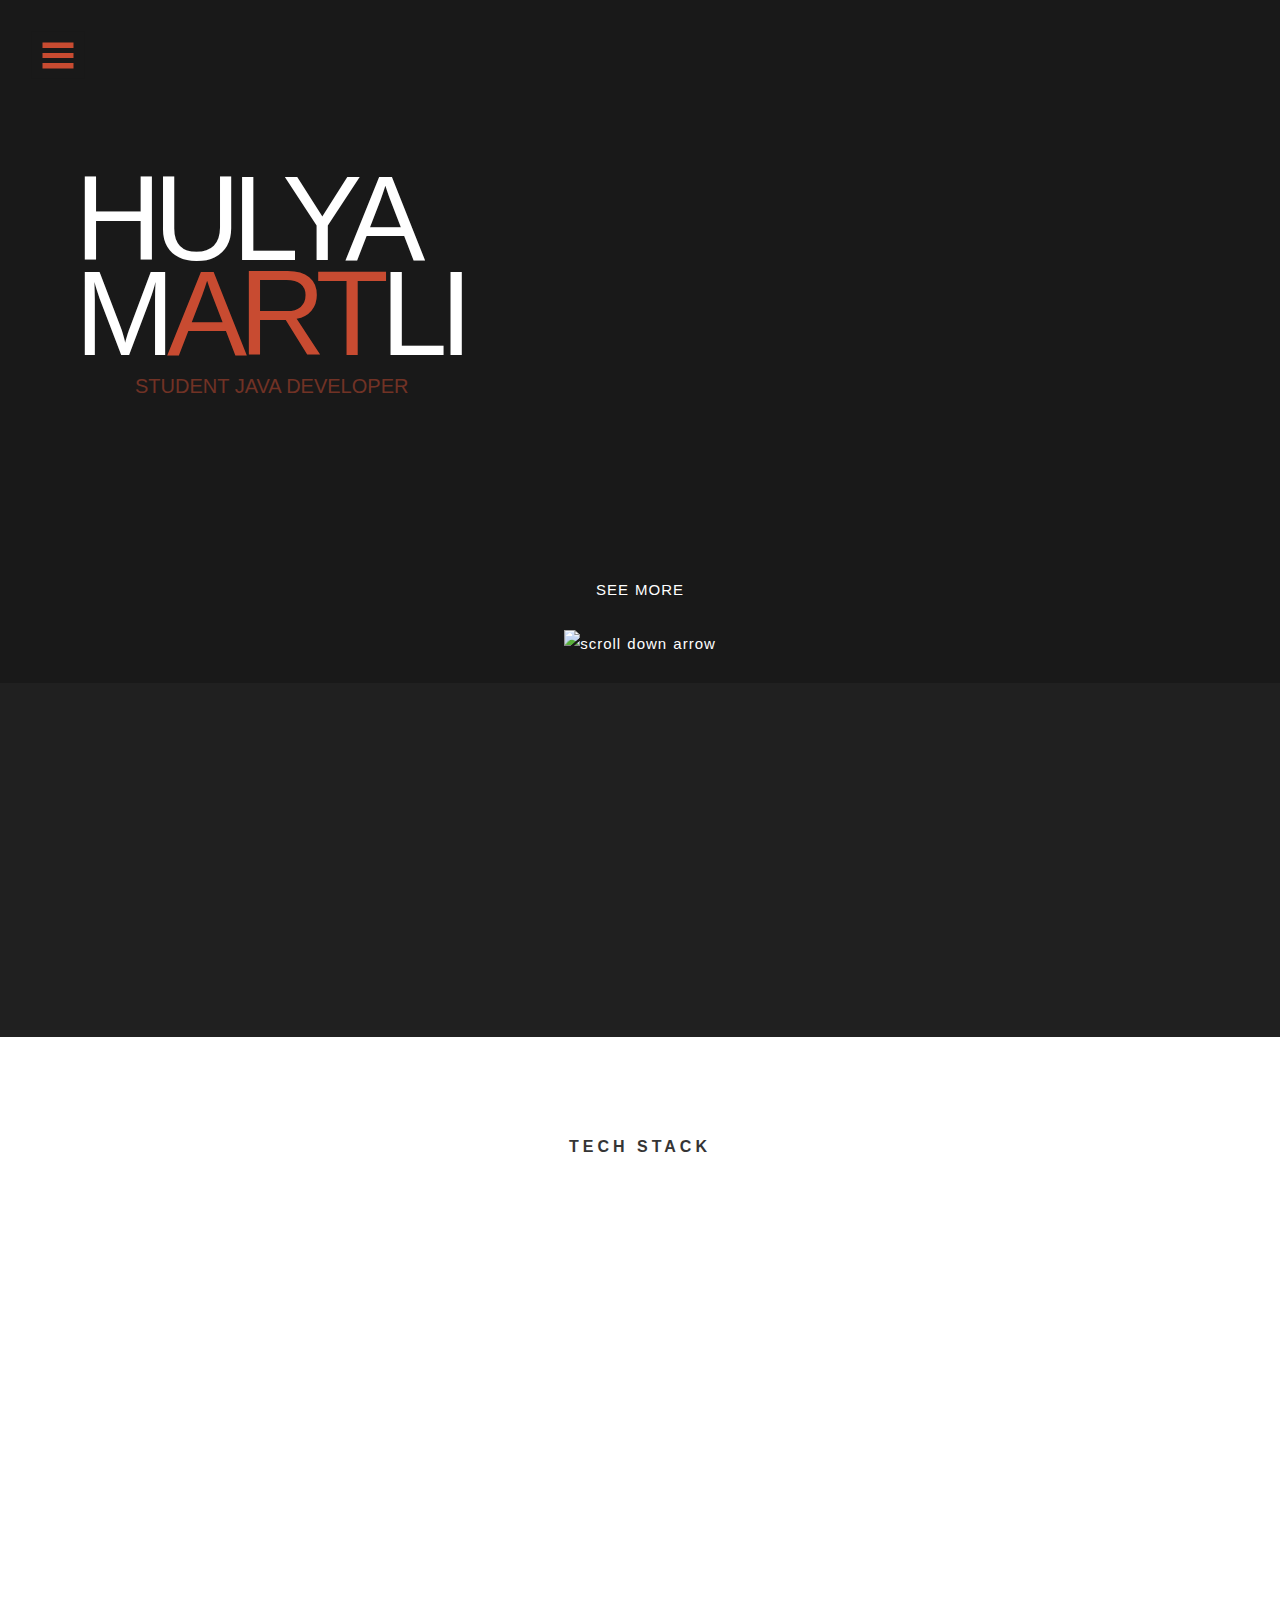
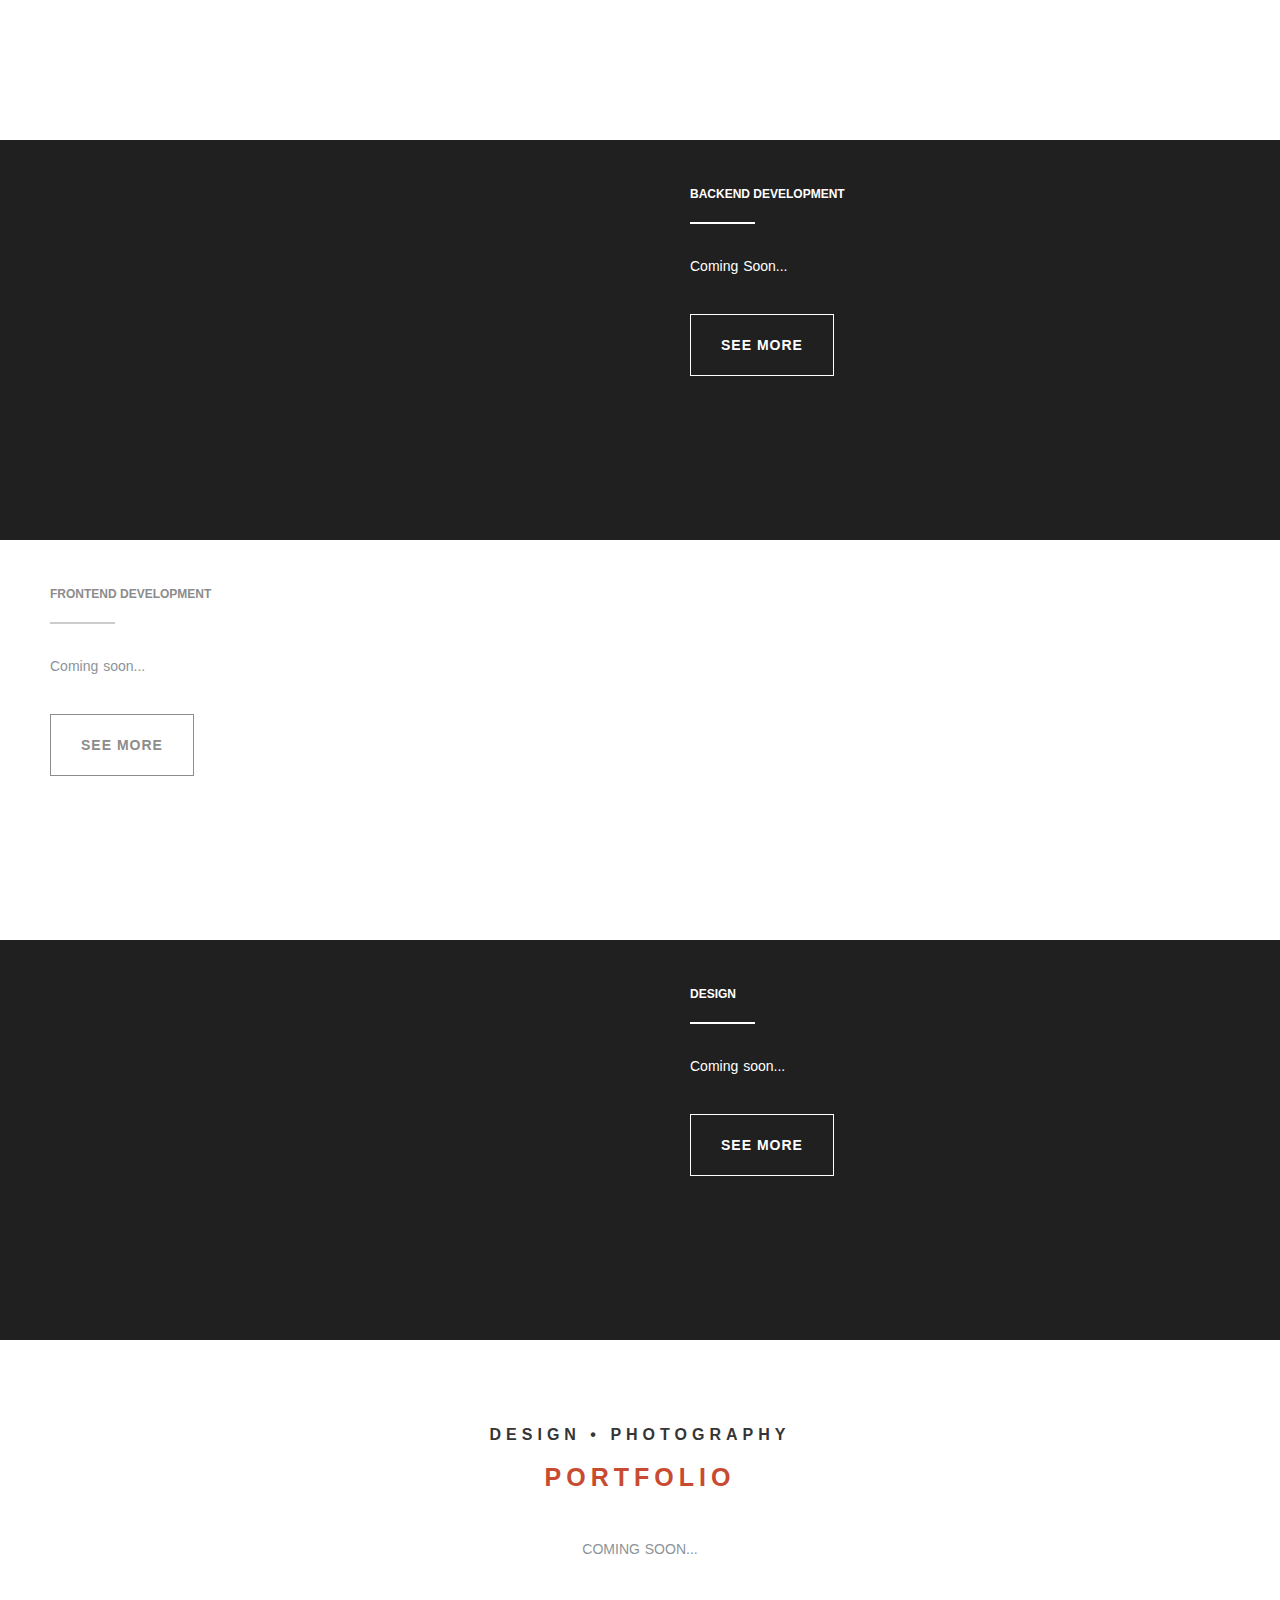
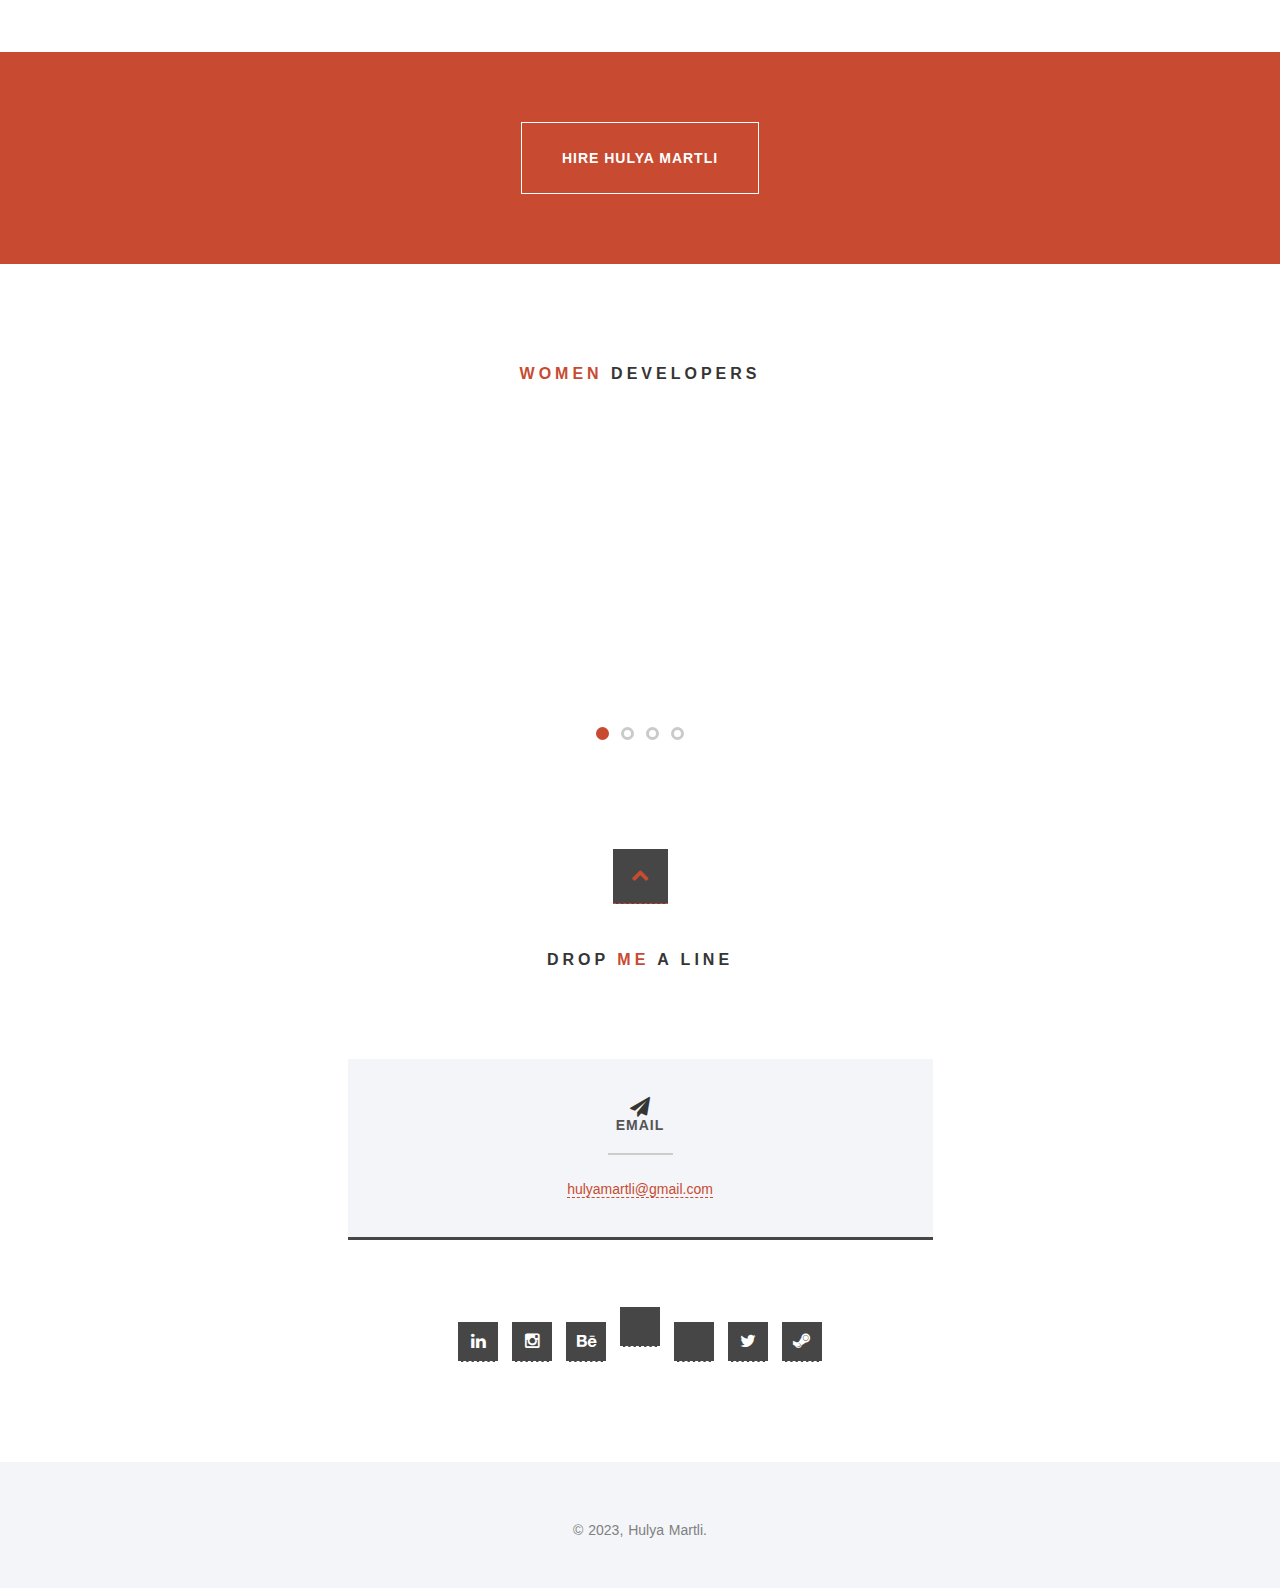
==== index.html @ 3171f934 "first commit" ====
<!DOCTYPE html>
<html lang="en">

<head>
  <meta charset="utf-8">
  <meta http-equiv="X-UA-Compatible" content="IE=edge">
  <meta name="viewport" content="width=device-width, initial-scale=1">
  <!-- Website Title -->
  <title>guerillagi.dev</title>
  <!-- Bootstrap -->
  <link href="assets/bootstrap/css/bootstrap.min.css" rel="stylesheet">
  <!-- Font-Awesome -->
  <link href="assets/font-awesome/css/font-awesome.min.css" rel="stylesheet">
  <!-- Lightbox -->
  <link href="assets/lightbox/css/lightbox.css" rel="stylesheet">
  <!-- Text Rotator-->
  <link href="assets/textrotator/simpletextrotator.css" rel="stylesheet">
  <!-- FlexSlider -->
  <link href="assets/flexslider/flexslider.css" rel="stylesheet">
  <!-- Theme Style -->
  <link href="css/style.css" rel="stylesheet">
  <!-- Animations -->
  <link href="css/animate.css" rel="stylesheet">
  <!-- Custom Favicon -->
  <link href="img/favicon.ico" rel="shortcut icon" type="image/x-icon" />
  <!-- HTML5 Shim and Respond.js IE8 support of HTML5 elements and media queries -->
  <!-- WARNING: Respond.js doesn't work if you view the page via file:// -->
  <!--[if lt IE 9]>
    <script src="assets/html5shiv/html5shiv.js"></script>
    <script src="assets/respond/respond.min.js"></script>
    <![endif]-->
</head>

<body id="top">

  <!-- ****************************** Preloader ************************** -->
  <div id="preloader"></div>


  <!-- ==========================
        HEADER SECTION 
        =========================== -->
  <header id="home">
    <!-- creative menu -->
    <div class="container-fluid">
      <div class="row">
        <div class="menu-wrap">
          <nav class="menu">
            <!-- Menu Links -->
            <div class="icon-list">
              <a href="index.html#home"><i class="fa fa-fw fa-home"></i><span>Home</span></a>
              <a href="index.html#about"><i class="fa fa-fw fa-quote-left"></i><span>About</span></a>
              <a href="index.html#projects"><i class="fa fa-fw fa-globe"></i><span>PROJECTS</span></a>
              <a href="index.html#portfolio"><i class="fa fa-fw fa-picture-o"></i><span>Portfolio</span></a>
              <a href="index.html#devwomen"><i class="fa-solid fa-code-branch"></i><span>DevWomen</span></a>
              <a href="index.html#contact"><i class="fa fa-fw fa-envelope-o"></i><span>Contact</span></a>
            </div>
          </nav>
        </div>
        <button class="menu-button" id="open-button"></button><!-- menu button -->
      </div><!--/row-->
    </div><!--/container-->
    <!-- Header Image -->
    <section class="hero" id="hero">
      <div class="container">
        <!-- Slider Button (don't edit!)-->
        <div class="row">
          <div class="col-md-12 text-right navicon">
            <a id="nav-toggle" class="nav_slide_button" href="index.html#"><span></span></a>
          </div>
        </div>
        <!-- HEADER HEADLINE -->
        <div class="row">
          <div class="col-md-8 col-md-offset-1 inner">
            <h1 class="animated fadeInDown">
              HULYA<br />
              <span>M<span style="color:#C84B31">ART</span>LI</span>
            </h1><!-- Title -->
            <h3 class="animated fadeInUp delay-05s" style="letter-spacing: normal; padding-left: 60px;"><span
                class="rotate">Student Java Developer,Jr. Frontend Developer,Aspiring UI/UX Designer</span></h3>
            <!-- Text Rotator -->
          </div>
        </div>
        <!-- Learn More Button -->
        <div class="row">
          <div class="col-md-6 col-md-offset-3 text-center">
            <a href="index.html#about" class="scrollto wow fadeInUp delay-5s ">
              <p>SEE MORE</p>
              <p class="scrollto--arrow"><img src="img/scroll-down.png" alt="scroll down arrow"></p>
            </a>
          </div>
        </div>
      </div>
    </section>
    <!-- Header Image End -->
  </header>
  <!-- ==========================
        HEADER SECTION END  
        =========================== -->




  <!-- ==========================
        ABOUT SECTION  
        =========================== -->
  <section class="intro text-center section-padding color-bg" id="about">
    <div class="container">
      <!-- WELCOME TEXT -->
      <div class="row">
        <div class="col-md-8 col-md-offset-2 wp1">
          <h1 class="arrow">My <span>Motto</span></h1><!-- Headline -->
          <!-- about / welcome text -->
          <p>“Whatever you are, be a good one.”<br>
            ― Abraham Lincoln</p>
        </div>
      </div>
    </div>
  </section>




  <!-- ==========================
        SERVICE SECTION 
        =========================== -->
  <section class="features text-center section-padding" id="projects">
    <div class="container">
      <!-- Headline -->
      <div class="row">
        <div class="col-md-12">
          <h1 class="arrow">TECH STACK</h1>
        </div>
      </div>
      <div class="row">
        <div class="col-md-12">
          <div class="services">
            <!-- Tech Stack Box 1 -->
            <div class="col-md-4 wp2 item">
              <div class="icon">
                <img src="/GDev/img/icons8-backend-96.png"><!-- Icon -->
              </div>
              <h2>BACKEND</h2><!-- Title -->
              <p style="color:#202020;">Java Development Kit • GIT Version Control System</p>
              <p>Intellij IDEA • Eclipse IDE • Flowgorithm</p><!-- Description -->
            </div>
            <!-- Tech Stack Box 2 -->
            <div class="col-md-4 wp2 item delay-05s">
              <div class="icon">
                <img src="/GDev/img/icons8-html-96.png"><!-- Icon -->
              </div>
              <h2>FRONTEND</h2><!-- Title -->
              <p style="color:#202020;">HTML5 • CSS3 • JavaScript • Bootstrap</p>
              <p>VSCode • WordPress • Wix • MarkDown</p><!-- Description -->
            </div>
            <!-- Tech Stack Box 3 -->
            <div class="col-md-4 wp2 item delay-1s">
              <div class="icon">
                <img src="/GDev/img/icons8-keyboard-96.png"><!-- Icon -->
              </div>
              <h2>DESIGN</h2><!-- Title -->
              <p style="color:#202020;">Canva</p>
              <p>Draw.io</p><!-- Description -->
            </div>
          </div>
          <div class="clearfix"></div>
        </div>
      </div>
    </div>
  </section>





  <div class="container-fluid">
    <!-- About 1 -->
    <div class="row color-bg">
      <div class="col-md-6 nopadding features-intro-img">
        <div class="about-image" style="background-image:url(img/About1Backend.jpg)"></div><!-- about image 1 -->
      </div>
      <div class="col-md-6 about-text">
        <h6>Backend Development</h6><!-- headline-->
        <p>Coming Soon...
        </p><br><!-- About Text 1 -->
        <a href="index.html#team" class="weight-outline-btn">See More</a><!-- read more button  -->
      </div>
    </div>
    <!-- About 2 -->
    <div class="row">
      <div class="col-md-6 about-text">
        <h6>Frontend Development</h6><!-- Headline -->
        <p>Coming soon...
        </p><br><!-- About Text 2 -->
        <a href="index.html#team" class="weight-outline-btn">See More</a> <!-- See More button  -->
      </div>
      <div class="col-md-6 nopadding features-intro-img">
        <div class="about-image" style="background-image:url(img/About2Frontend.jpg)"></div><!-- about image 2 -->
      </div>
    </div>
    <!-- About 3 -->
    <div class="row color-bg">
      <div class="col-md-6 nopadding features-intro-img">
        <div class="about-image" style="background-image:url(img/About3Design.jpg)"></div><!-- about image 3 -->
      </div>
      <div class="col-md-6 about-text">
        <h6>Design</h6><!-- Headline-->
        <p>Coming soon...
        </p><br><!-- About Text 3 -->
        <a href="index.html#team" class="weight-outline-btn">See More</a><!-- See More button  -->
      </div>
    </div>
  </div>
  <!-- ==========================
        ABOUT SECTION END
        =========================== -->




  <!-- ==========================
        PORTFOLIO SECTION
    =========================== -->
  <section class="swag text-center" id="portfolio">
    <div class="container">
      <!-- Headline -->
      <div class="row">
        <h1 class="arrow">
          Design • Photography<span>Portfolio</span>
        </h1>
        <p align="center">COMING SOON...</p>
      </div>
    </div>
  </section>

  <div class="container">
    <div class="row row-offset-0">
      <!-- PASTE PORTFOLİO -->
    </div><!--/row-->
  </div><!--/.container-->
  <!-- ==========================
        PORTFOLIO SECTION END
        =========================== -->




  <!-- ==========================
        CUSTOM SPACER
        =========================== -->
  <div class="spacer-cta text-center">
    <div class="container">
      <div class="row">
        <div class="col-md-12">
          <a href="index.html#contact" class="outline-btn">hire hulya martli</a>
        </div>
      </div>
    </div>
  </div>
  <!-- ==========================
        CUSTOM SPACER END
        =========================== -->



  <!-- ==========================
        WOMEN DEVELOPERS SECTION 
        =========================== -->
  <section class="text-center section-padding" id="devwomen">
    <div class="container">
      <!-- Headline -->
      <div class="row">
        <div class="col-md-12">
          <h1 class="arrow"><span>Women</span> Developers</h1>
        </div>
      </div><br><br>

      <!-- Women Developers Slider -->
      <div class="row">
        <div id="blogSlider">
          <ul class="slides">
            <li>
              <!-- Women Developers Entry 1 -->
              <div class="col-md-4 wp4">
                <div class="overlay-effect effects clearfix">
                  <div class="img">
                    <img src="img/WomenDev01-Nicole-Reine_Lepaute.jpg" class="grayscale" alt="Blog Item"><!-- WD Image -->
                  </div>
                </div>
                <br>
                <h2>Nicole-Reine Lepaute</h2><!-- Headline -->
                <p>Lorem ipsum dolor sit amet, consectetur adipiscing elit. Nunc ultricies nulla non metus pulvinar
                  imperdiet. Praesent non adipiscing libero.</p><!-- Description-->
              </div>
              <!-- Women Developers Entry 2 -->
              <div class="col-md-4 wp4 delay-05s">
                <div class="overlay-effect effects clearfix">
                  <div class="img">
                    <img src="img/WomenDev02-Maria_Mitchell.jpg" class="grayscale" alt="Blog Item"><!-- WD Image -->
                  </div>
                </div>
                <br>
                <h2>Maria Mitchel</h2><!-- Headline -->
                <p>Lorem ipsum dolor sit amet, consectetur adipiscing elit. Nunc ultricies nulla non metus pulvinar
                  imperdiet. Praesent non adipiscing libero.</p><!-- Description -->
              </div>
              <!-- Women Developers Entry 3 -->
              <div class="col-md-4 wp4 delay-1s">
                <div class="overlay-effect effects clearfix">
                  <div class="img">
                    <img src="img/WomenDev03-Ada_Lovelace.png" class="grayscale" alt="Ada Lovelace"><!-- WD Image -->
                  </div>
                </div>
                <br>
                <h2>Ada Lovelace</h2><!-- Headline -->
                <p>Lorem ipsum dolor sit amet, consectetur adipiscing elit. Nunc ultricies nulla non metus pulvinar
                  imperdiet. Praesent non adipiscing libero.</p><!-- Description-->
              </div>
            </li>
            <li>
              <!-- Women Developers Entry 4 -->
              <div class="col-md-4 wp4">
                <div class="overlay-effect effects clearfix">
                  <div class="img">
                    <img src="img/WomenDev04_Harvard_computers.jpg" class="grayscale" alt="Blog Item"><!-- WD Image -->
                  </div>
                </div>
                <br>
                <h2>Harward Computers</h2><!-- Headline -->
                <p>Lorem ipsum dolor sit amet, consectetur adipiscing elit. Nunc ultricies nulla non metus pulvinar
                  imperdiet. Praesent non adipiscing libero.</p><!-- Description -->
              </div>
              <!-- Women Developers Entry 5 -->
              <div class="col-md-4 wp4 delay-05s">
                <div class="overlay-effect effects clearfix">
                  <div class="img">
                    <img src="img/WomenDev05-cave-browne-cave_beatrice_2.jpg" class="grayscale" alt="Blog Item"><!-- WD Image -->
                  </div>
                </div>
                <br>
                <h2>Beatrice Mabel 
                <br>Cave-Browne-Cave</h2>
                <p>Lorem ipsum dolor sit amet, consectetur adipiscing elit. Nunc ultricies nulla non metus pulvinar
                  imperdiet. Praesent non adipiscing libero.</p>
              </div>
              <!-- Women Developers Entry 6 -->
              <div class="col-md-4 wp4 delay-1s">
                <div class="overlay-effect effects clearfix">
                  <div class="img">
                    <img src="img/WomenDev06-Joan_Clarke_(cryptanalyst).jpg" class="grayscale" alt="Blog Item"><!-- WD Image -->
                  </div>
                </div>
                <br>
                <h2>Joan Clarke</h2><!-- Headline -->
                <p>Lorem ipsum dolor sit amet, consectetur adipiscing elit. Nunc ultricies nulla non metus pulvinar
                  imperdiet. Praesent non adipiscing libero.</p><!-- Description -->
              </div>
            </li>
            <li>
              <!-- Women Developers Entry 7 -->
              <div class="col-md-4 wp4">
                <div class="overlay-effect effects clearfix">
                  <div class="img">
                    <img src="/GDev/img/WomenDev07-Hedy_Lamarr_in_The_Heavenly_Body_1944.jpg" class="grayscale" alt="Blog Item"><!-- WD Image -->
                  </div>
                </div>
                <br>
                <h2>Hedy Lamarr</h2><!-- Headline -->
                <p>Lorem ipsum dolor sit amet, consectetur adipiscing elit. Nunc ultricies nulla non metus pulvinar
                  imperdiet. Praesent non adipiscing libero.</p><!-- Description -->
              </div>
              <!-- Women Developers Entry 8 -->
              <div class="col-md-4 wp4 delay-05s">
                <div class="overlay-effect effects clearfix">
                  <div class="img">
                    <img src="img/WomenDev08-Eniac6.png" class="grayscale" alt="Blog Item"><!-- WD Image -->
                  </div>
                </div>
                <br>
                <h2>ENIAC Six</h2>
                <p>Lorem ipsum dolor sit amet, consectetur adipiscing elit. Nunc ultricies nulla non metus pulvinar
                  imperdiet. Praesent non adipiscing libero.</p>
              </div>
              <!-- Women Developers Entry 9 -->
              <div class="col-md-4 wp4 delay-1s">
                <div class="overlay-effect effects clearfix">
                  <div class="img">
                    <img src="img/WomenDev09-gracehopper.jpg" class="grayscale" alt="Blog Item"><!-- WD Image -->
                  </div>
                </div>
                <br>
                <h2>Grace Hopper</h2><!-- Headline -->
                <p>Lorem ipsum dolor sit amet, consectetur adipiscing elit. Nunc ultricies nulla non metus pulvinar
                  imperdiet. Praesent non adipiscing libero.</p><!-- Description -->
              </div>
            </li>
            <li>
              <!-- Women Developers Entry 10 -->
              <div class="col-md-4 wp4">
                <div class="overlay-effect effects clearfix">
                  <div class="img">
                    <img src="img/WomenDev10-KlaraDanVonNeumann.png" class="grayscale" alt="Blog Item"><!-- WD Image -->
                  </div>
                </div>
                <br>
                <h2>Klára Dán von Neumann</h2><!-- Headline -->
                <p>Lorem ipsum dolor sit amet, consectetur adipiscing elit. Nunc ultricies nulla non metus pulvinar
                  imperdiet. Praesent non adipiscing libero.</p><!-- Description -->
              </div>
              <!-- Women Developers Entry 11 -->
              <div class="col-md-4 wp4 delay-05s">
                <div class="overlay-effect effects clearfix">
                  <div class="img">
                    <img src="img/WomenDev11-Annie_Easley.jpg" class="grayscale" alt="Blog Item"><!-- WD Image -->
                  </div>
                </div>
                <br>
                <h2>Annie Easley</h2>
                <p>Lorem ipsum dolor sit amet, consectetur adipiscing elit. Nunc ultricies nulla non metus pulvinar
                  imperdiet. Praesent non adipiscing libero.</p>
              </div>
              <!-- Women Developers Entry 12 -->
              <div class="col-md-4 wp4 delay-1s">
                <div class="overlay-effect effects clearfix">
                  <div class="img">
                    <img src="img/WomenDev12-Katherine_Johnson_1983.jpg" class="grayscale" alt="Blog Item"><!-- WD Image -->
                  </div>
                </div>
                <br>
                <h2>Katherine Johnson</h2><!-- Headline -->
                <p>Lorem ipsum dolor sit amet, consectetur adipiscing elit. Nunc ultricies nulla non metus pulvinar
                  imperdiet. Praesent non adipiscing libero.</p><!-- Description -->
              </div>
            </li>
          </ul>
        </div>
      </div>
    </div>
  </section>
  <!-- ==========================
        BLOG SECTION END
        =========================== -->

  <!-- ==========================
        CONTACT SECTION
        =========================== -->
  <section class="text-center section-padding contact-wrap" id="contact">
    <!-- To Top Button -->
    <a href="index.html#top" class="up-btn"><i class="fa fa-chevron-up"></i></a>
    <div class="container">
      <!-- Headline -->
      <div class="row">
        <div class="col-md-12">
          <h1 class="arrow">Drop <span>me</span> a line</h1>
        </div>
      </div>
      <div class="row contact-details">
        <!-- E-Mail Box -->
          <div class="dark-box box-hover" style="width: 50%; margin: auto; margin-bottom: 50px; margin-top: 50px;">
            <h2><i class="fa fa-paper-plane"></i><span>Email</span></h2>
            <p><a href="mailto:hulyamartli@gmail.com">hulyamartli@gmail.com</a></p>
          </div>
          
          <!-- ADD CONTACT FORM -->

      </div>
      <br>
      <!-- Social Buttons - use font-awesome, past in what you want -->
      <div class="row">
        <div class="col-md-12">
          <ul class="social-buttons">
            <li><a href="index.html#" class="social-btn"><i class="fa fa-linkedin" aria-hidden="true"></i></a></li>
            <!-- linkedin -->
            <li><a href="index.html#" class="social-btn"><i class="fa fa-instagram" aria-hidden="true"></i></a></li>
            <!-- instagram -->
            <li><a href="index.html#" class="social-btn"><i class="fa fa-behance" aria-hidden="true"></i></a></li>
            <!-- behance -->
            <li><a href="index.html#" class="social-btn"><i class="fa-brands fa-discord"></i></a></li><!-- discord -->
            <li><a href="index.html#" class="social-btn"><i class="fa fa-free-code-camp" aria-hidden="true"></i></a>
            </li><!-- free code camp -->
            <li><a href="index.html#" class="social-btn"><i class="fa fa-twitter" aria-hidden="true"></i></a></li>
            <!-- twitter -->
            <li><a href="index.html#" class="social-btn"><i class="fa fa-steam" aria-hidden="true"></i></a></li>
            <!-- steam -->
          </ul>
        </div>
      </div>
    </div>
  </section>
  <!-- ==========================
        CONTACT SECTION END
        =========================== -->



  <!-- ==========================
        FOOTER SECTION
        =========================== -->
  <footer>
    <div class="container">
      <div class="row">
        <div class="col-md-12 text-center">
          <p>&copy; 2023, Hulya Martli.</a>
        </div>
      </div>
    </div>
  </footer>
  <!-- ==========================
        FOOTER SECTION END
        =========================== -->


  <!-- jQuery -->
  <script src="https://ajax.googleapis.com/ajax/libs/jquery/1.11.0/jquery.min.js"></script>
  <!-- SmoothScroll -->
  <script type="text/javascript" src="assets/smoothscroll/smoothscroll.js"></script>
  <!-- Bootstrap -->
  <script src="assets/bootstrap/js/bootstrap.min.js"></script>
  <!-- Waypoints -->
  <script src="js/waypoints.min.js"></script>
  <!-- classie.js -->
  <script src="js/classie.js"></script>
  <!-- FlexSlider -->
  <script src="assets/flexslider/jquery.flexslider.js"></script>
  <!-- Modernizr -->
  <script src="js/modernizr.js"></script>
  <!-- Text Rotator -->
  <script src="assets/textrotator/jquery.simple-text-rotator.js"></script>
  <!-- Lightbox.js -->
  <script src="assets/lightbox/js/lightbox.min.js"></script>
  <!-- Google Maps -->
  <script type="text/javascript"
    src="https://maps.googleapis.com/maps/api/js?key=AIzaSyDeKBBPJTG3v5w3cNPAgM6ZsJiPyL1mP_o&amp;sensor=false"></script>
  <!-- Theme JavaScript Core -->
  <script src="js/main.js"></script>
  <script src="js/script.js"></script>
  <!-- Font Awesome Icons-->
  <script src="https://kit.fontawesome.com/87d77c565f.js" crossorigin="anonymous"></script>

  </script>

  <!-- TEXT ROTATOR SETTINGS -->
  <script type="text/javascript">
    $(".rotate").textrotator({
      animation: "fade", // You can pick the way it animates when rotating through words. Options are dissolve (default), fade, flip, flipUp, flipCube, flipCubeUp and spin.
      separator: ",", // If you don't want commas to be the separator, you can define a new separator (|, &, * etc.) by yourself using this field.
      speed: 2000 // How many milliseconds until the next word show.
    });
  </script>

</body>

</html>
---- assets/textrotator/simpletextrotator.css ----
.rotating {
  display: inline-block;
  -webkit-transform-style: preserve-3d;
  -moz-transform-style: preserve-3d;
  -ms-transform-style: preserve-3d;
  -o-transform-style: preserve-3d;
  transform-style: preserve-3d;
  -webkit-transform: rotateX(0) rotateY(0) rotateZ(0);
  -moz-transform: rotateX(0) rotateY(0) rotateZ(0);
  -ms-transform: rotateX(0) rotateY(0) rotateZ(0);
  -o-transform: rotateX(0) rotateY(0) rotateZ(0);
  transform: rotateX(0) rotateY(0) rotateZ(0);
  -webkit-transition: 0.5s;
  -moz-transition: 0.5s;
  -ms-transition: 0.5s;
  -o-transition: 0.5s;
  transition: 0.5s;
  -webkit-transform-origin-x: 50%;
}

.rotating.flip {
  position: relative;
}

.rotating .front, .rotating .back {
  left: 0;
  top: 0;
  -webkit-backface-visibility: hidden;
  -moz-backface-visibility: hidden;
  -ms-backface-visibility: hidden;
  -o-backface-visibility: hidden;
  backface-visibility: hidden;
}

.rotating .front {
  position: absolute;
  display: inline-block;
  -webkit-transform: translate3d(0,0,1px);
  -moz-transform: translate3d(0,0,1px);
  -ms-transform: translate3d(0,0,1px);
  -o-transform: translate3d(0,0,1px);
  transform: translate3d(0,0,1px);
}

.rotating.flip .front {
  z-index: 1;
}

.rotating .back {
  display: block;
  opacity: 0;
}

.rotating.spin {
  -webkit-transform: rotate(360deg) scale(0);
  -moz-transform: rotate(360deg) scale(0);
  -ms-transform: rotate(360deg) scale(0);
  -o-transform: rotate(360deg) scale(0);
  transform: rotate(360deg) scale(0);
}



.rotating.flip .back {
  z-index: 2;
  display: block;
  opacity: 1;
  
  -webkit-transform: rotateY(180deg) translate3d(0,0,0);
  -moz-transform: rotateY(180deg) translate3d(0,0,0);
  -ms-transform: rotateY(180deg) translate3d(0,0,0);
  -o-transform: rotateY(180deg) translate3d(0,0,0);
  transform: rotateY(180deg) translate3d(0,0,0);
}

.rotating.flip.up .back {
  -webkit-transform: rotateX(180deg) translate3d(0,0,0);
  -moz-transform: rotateX(180deg) translate3d(0,0,0);
  -ms-transform: rotateX(180deg) translate3d(0,0,0);
  -o-transform: rotateX(180deg) translate3d(0,0,0);
  transform: rotateX(180deg) translate3d(0,0,0);
}

.rotating.flip.cube .front {
  -webkit-transform: translate3d(0,0,100px) scale(0.9,0.9);
  -moz-transform: translate3d(0,0,100px) scale(0.85,0.85);
  -ms-transform: translate3d(0,0,100px) scale(0.85,0.85);
  -o-transform: translate3d(0,0,100px) scale(0.85,0.85);
  transform: translate3d(0,0,100px) scale(0.85,0.85);
}

.rotating.flip.cube .back {
  -webkit-transform: rotateY(180deg) translate3d(0,0,100px) scale(0.9,0.9);
  -moz-transform: rotateY(180deg) translate3d(0,0,100px) scale(0.85,0.85);
  -ms-transform: rotateY(180deg) translate3d(0,0,100px) scale(0.85,0.85);
  -o-transform: rotateY(180deg) translate3d(0,0,100px) scale(0.85,0.85);
  transform: rotateY(180deg) translate3d(0,0,100px) scale(0.85,0.85);
}

.rotating.flip.cube.up .back {
  -webkit-transform: rotateX(180deg) translate3d(0,0,100px) scale(0.9,0.9);
  -moz-transform: rotateX(180deg) translate3d(0,0,100px) scale(0.85,0.85);
  -ms-transform: rotateX(180deg) translate3d(0,0,100px) scale(0.85,0.85);
  -o-transform: rotateX(180deg) translate3d(0,0,100px) scale(0.85,0.85);
  transform: rotateX(180deg) translate3d(0,0,100px) scale(0.85,0.85);
}
---- css/style.css ----
/*========================================================================*/



/* ///////////////////////////////////////////////////////////////////// 
// 03 - Preloader
/////////////////////////////////////////////////////////////////////*/

#preloader {
    position:fixed;
    left:0;
    top:0;
    z-index:99999999999;
    width:100%;
    height:100%;
    overflow:visible;
    background: #191919 url('../img/preloader.gif') no-repeat center center;
}





/* ==========================================================================
	Global Styles
========================================================================== */
a {
	color: #C84B31;
	-webkit-transition:all 0.5s;
	-moz-transition:all 0.5s;
	-o-transition:all 0.5s;
	transition:all 0.5s;
	border-bottom: 1px dashed;
	outline:none!important;
}
a:hover,a:focus,a:active {
	color:#0D0D0D;
	text-decoration:none;
	outline:none!important;
}
p {
	color:#8c9398;
	word-spacing:1px;
	line-height:25px;
	font-size:14px;
}
h2 {
	font-size:15px;
	color:#353535!important;
	text-transform:uppercase;
	font-weight:bold;
}
h2::after {
	content:" ";
	border:solid 1px #CCCCCC;
	display:block;
	width:65px;
	margin:20px auto;
}
h6 {
	font-size:15px;
	color:#8c8c8c;
	text-transform:uppercase;
	font-weight:bold;
}
h6::after {
	content:" ";
	border:solid 1px #CCCCCC;
	display:block;
	width:65px;
	margin-top: 20px;
}
/* ==========================================================================HTML5 display definitions========================================================================== */
article,aside,details,figcaption,figure,footer,header,hgroup,nav,section,summary {
	display:block;
}
audio,canvas,video {
	display:inline-block;
	*display:inline;
	*zoom: 1;
}
* Remove excess height in iOS 5 devices. */
audio:not([controls]) {
	display:none;
	height:0;
}
[hidden] {
	display: none;
}
/* ==========================================================================Base========================================================================== */
html {
	font-size:100%;
	-webkit-text-size-adjust:100%;
	-ms-text-size-adjust:100%;
}
html,html a {
	-webkit-font-smoothing:antialiased;
	text-shadow:1px 1px 1px rgba(0,0,0,0.004);
}
html,button,input,select,textarea {
	font-family:'Varela Round',sans-serif;
}
body {
	margin:0;
	font-family: 'Open Sans',sans-serif;
}
/* ==========================================================================Links========================================================================== */
a:focus {
	outline:thin dotted;
}
a:active,a:hover {
	outline: 0;
}
/* ==========================================================================Typography========================================================================== */
@import url(http://fonts.googleapis.com/css?family=Open+Sans:300,400);
h1 {
	font-size:2em;
	margin:0.67em 0;
	color:#ffffff;
}
h2 {
	font-size:1.5em;
	margin:0.83em 0;
}
h3 {
	font-size:1.17em;
	margin:1em 0;
}
h4 {
	font-size:1em;
	margin:1.33em 0;
}
h5 {
	font-size:0.83em;
	margin:1.67em 0;
}
h6 {
	font-size: 12px;
	margin:2.33em 0;
}
abbr[title] {
	border-bottom:1px dotted;
}
b,strong {
	font-weight:bold;
}
blockquote {
	margin:0em 55px;
	border-left:4px solid #CCCCCC;
}
dfn {
	font-style:italic;
}
mark {
	background:#464646;
	color:#000;
}
p,pre {
	margin:1em 0;
}
code,kbd,pre,samp {
	font-family:monospace,serif;
	_font-family:'courier new',monospace;
	font-size:1em;
}
pre {
	white-space:pre;
	white-space:pre-wrap;
	word-wrap:break-word;
}
q {
	quotes:none;
}
q:before,q:after {
	content:'';
	content:none;
}
small {
	font-size:75%;
}
sub,sup {
	font-size:75%;
	line-height:0;
	position:relative;
	vertical-align:baseline;
}
sup {
	top:-0.5em;
}
sub {
	bottom:-0.25em;
}
p {
	font-size: 14px;
	font-weight:100;
	line-height: 28px!important;
}
/* ==========================================================================Lists========================================================================== */
dl,menu,ol,ul {
	margin:1em 0;
}
dd {
	margin:0 0 0 40px;
}
menu,ol,ul {
	padding:0 0 0 40px;
}
nav ul,nav ol {
	list-style:none;
	list-style-image: none;
}
/* ==========================================================================Embedded content========================================================================== */
img {
	border:0;
	-ms-interpolation-mode:bicubic;
}
svg:not(:root) {
	overflow: hidden;
}
/* ==========================================================================Figures========================================================================== */
figure {
	margin: 0;
}
/* ==========================================================================Forms========================================================================== */
form {
	margin:0;
}
fieldset {
	border:1px solid #c0c0c0;
	margin:0 2px;
	padding:0.35em 0.625em 0.75em;
}
legend {
	border:0;
	padding:0;
	white-space:normal;
	*margin-left:-7px;
}
button,input,select,textarea {
	font-size:100%;
	/margin:0;
	vertical-align:baseline;
	*vertical-align:middle;
}
button,input {
	line-height:normal;
}
button,html input[type="button"],input[type="reset"],input[type="submit"] {
	-webkit-appearance:button;
	cursor:pointer;
	*overflow:visible;
}
button[disabled],input[disabled] {
	cursor:default;
}
input[type="checkbox"],input[type="radio"] {
	box-sizing:border-box;
	padding:0;
	*height:13px;
	*width:13px;
}
input[type="search"] {
	-webkit-appearance:textfield;
	-moz-box-sizing:content-box;
	-webkit-box-sizing:content-box;
	box-sizing:content-box;
}
input[type="search"]::-webkit-search-cancel-button,input[type="search"]::-webkit-search-decoration {
	-webkit-appearance:none;
}
button::-moz-focus-inner,input::-moz-focus-inner {
	border:0;
	padding:0;
}
textarea {
	overflow:auto;
	vertical-align: top;
}
/* ==========================================================================Tables========================================================================== */
table {
	border-collapse:collapse;
	border-spacing: 0;
}
/* ==========================================================================Section Styles========================================================================== */
.section-padding {
	padding:90px 0 100px
}
.dark-bg {
	background:#f3f5f8;
}
.light-bg {
	background-color:#fff;
}
.dark-box {
	background: #F3F5F8;
	-webkit-box-shadow: 0px 3px 0px 0px #464646;
	-moz-box-shadow: 0px 3px 0px 0px #464646;
	box-shadow: 0px 3px 0px 0px #464646;
	padding:20px 0;
	margin-top: 30px;
}
.dark-box:hover,.dark-box:focus {
	-webkit-box-shadow: 0px 3px 0px 0px #C84B31;
	-moz-box-shadow: 0px 3px 0px 0px #C84B31;
	box-shadow: 0px 3px 0px 0px #C84B31;
}
.box-hover {
	transition:all 500ms ease-in-out;
	-webkit-transition:all 500ms ease-in-out;
	-moz-transition:all 500ms ease-in-out;
	-o-transition:all 500ms ease-in-out;
}
.box-hover:hover,.box-hover:focus {
	transform:translate(0,-15px);
	-webkit-transform:translate(0,-15px);
	-ms-transform:translate(0,-15px);
}
.wrapper {
	height:650px;
}
.nopadding {
	padding:0;
}
.inner {
	padding-top: 170px;
	margin-left: 5px;
}
/* ==========================================================================Navigation========================================================================== */
.menu-wrap a {
	color:#555d7c;
	outline:none!important;
}
.menu-wrap a:hover,.menu-wrap a:focus {
	color: #C84B31;
}
.content-wrap {
	overflow-y:scroll;
	-webkit-overflow-scrolling:touch;
	-webkit-transition:-webkit-transform 0.4s;
	transition:transform 0.4s;
	-webkit-transition-timing-function:cubic-bezier(0.7,0,0.3,1);
	transition-timing-function:cubic-bezier(0.7,0,0.3,1);
}
.content {
	position:relative;
	background:#b4bad2;
	padding-bottom: 12em;
}
/* Common styles for menu button and menu-wrap */
.menu-button,.menu-wrap {
	position:fixed;
	width:2.5em;
	height:2.25em;
	font-size:1.5em;
	-webkit-transform:translate3d(1.5em,1.5em,0);
	transform: translate3d(1.5em,1.5em,0);
}
/* Menu Button */
.menu-button {
	z-index:1000;
	margin:0;
	padding:0;
	border:none;
	text-indent:2.5em;
	color:transparent;
	background:transparent;
}
.menu-button::before {
	position:absolute;
	top:0.5em;
	right:0.5em;
	bottom:0.5em;
	left:0.5em;
	background: linear-gradient(#C84B31 20%,rgba(0, 0, 0, 0) 20%,rgba(0, 0, 0, 0) 40%,#C84B31 40%,#C84B31 60%,rgba(0, 0, 0, 0) 60%,rgba(0, 0, 0, 0) 80%,#C84B31 80%);
	content:'';
}
.menu-button:hover {
	opacity: 0.6;
}
/* Menu */
.menu-wrap {
	z-index:999;
	background: background-color: #191919;;
	-webkit-transition:width 0.4s,height 0.4s,-webkit-transform 0.4s;
	transition:width 0.4s,height 0.4s,transform 0.4s;
	-webkit-transition-timing-function:cubic-bezier(0.7,0,0.3,1);
	transition-timing-function:cubic-bezier(0.7,0,0.3,1);
}
.menu {
	height:100%;
	overflow:hidden;
	font-size:0.75em;
	background-color: #191919;
}
.icon-list {
	float:right;
	padding:2.5em 2em 0 6em;
	background-color: #191919;
}
.icon-list a {
	background-color: #191919;
	opacity:0;
	display:inline-block;
	padding:0 0.2em;
	margin:0 15px;
	text-align:center;
	font-size:1.2em;
	color: #ffffff;
}
.icon-list a span {
	display:block;
	text-transform:uppercase;
	letter-spacing:1px;
	font-size:0.5em;
	font-weight:700;
	padding-top: 0.5em;
}
/* Shown menu */
.show-menu .content-wrap {
	-webkit-transition-delay:0s;
	transition-delay:0s;
	-webkit-transform:translate3d(0,125px,0);
	transform:translate3d(0,125px,0);
}
.show-menu .menu-wrap {
	width:100%;
	height:125px;
	-webkit-transform:translate3d(0,0,0);
	transform:translate3d(0,0,0);
	-webkit-transition-delay:0s;
	transition-delay:0s;
	border-bottom: 1px solid #C84B31;
}
.show-menu .icon-list a {
	opacity:1;
	-webkit-transition:opacity 0.4s 0.4s;
	transition:opacity 0.4s 0.4s;
}
.show-menu .icon-list a:nth-child(2) {
	-webkit-transition-delay:0.42s;
	transition-delay:0.42s;
}
.show-menu .icon-list a:nth-child(3) {
	-webkit-transition-delay:0.44s;
	transition-delay:0.44s;
}
.show-menu .icon-list a:nth-child(4) {
	-webkit-transition-delay:0.46s;
	transition-delay:0.46s;
}
.show-menu .icon-list a:nth-child(5) {
	-webkit-transition-delay:0.48s;
	transition-delay:0.48s;
}
.show-menu .icon-list a:nth-child(6) {
	-webkit-transition-delay:0.5s;
	transition-delay: 0.5s;
}
/* ==========================================================================Hero========================================================================== */
.hero {
	background: url('../img/header-bg.png') right bottom no-repeat;
	height: auto;
	background-color: #191919;
}

.hero h1 {
	font-size: 120px;
	letter-spacing: -8px;
	margin: 0;
	line-height: 95px;
	text-transform: uppercase;
	
}
.hero h1 span {
	
}
.hero h3 {
	font-size: 20px;
	margin:0;
	padding:0;
	opacity:0.5;
	color: #C84B31;
	letter-spacing: 18px;
	line-height: 50px;
	text-transform: uppercase;
}
.hero p {
	letter-spacing:1px;
	color:#fff;
	font-size: 15px;
}
/* Boucing Arrow Animation */
@keyframes arrowbounce {
	from {
		-webkit-transform:translateY(0);
		-moz-transform:translateY(0);
		transform:translateY(0);
	}
	to {
		-webkit-transform:translateY(-20px);
		-moz-transform:translateY(-20px);
		transform:translateY(-20px);
	}
}
@-moz-keyframes arrowbounce {
	/* Firefox */ from {
		-webkit-transform:translateY(0);
		-moz-transform:translateY(0);
		transform:translateY(0);
	}
	to {
		-webkit-transform:translateY(-20px);
		-moz-transform:translateY(-20px);
		transform:translateY(-20px);
	}
}
@-webkit-keyframes arrowbounce {
	/* Safari and Chrome */ from {
		-webkit-transform:translateY(0);
		-moz-transform:translateY(0);
		transform:translateY(0);
	}
	to {
		-webkit-transform:translateY(-20px);
		-moz-transform:translateY(-20px);
		transform:translateY(-20px);
	}
}
@-o-keyframes arrowbounce {
	/* Opera */ from {
		-webkit-transform:translateY(0);
		-moz-transform:translateY(0);
		transform:translateY(0);
	}
	to {
		-webkit-transform:translateY(-20px);
		-moz-transform:translateY(-20px);
		transform:translateY(-20px);
	}
}
.scrollto {
	padding: 150px 0px 0px 0px;
	display:block;
	color:#FFF;
	text-decoration:none;
	width:200px;
	margin:0 auto;
	border-bottom: none;
}
.scrollto--arrow {
	padding:10px;
}
.scrollto--arrow img {
	animation:arrowbounce 1s alternate infinite;
	-moz-animation:arrowbounce 1s alternate infinite;
	/* Firefox */-webkit-animation:arrowbounce 1s alternate infinite;
	/* Safari and Chrome */-o-animation: arrowbounce 1s alternate infinite;
	/* Opera */
}
/* ==========================================================================Intro========================================================================== */
.intro p {
	margin:50px 0 0;
}
h1.arrow {
	font-size: 16px;
	text-transform:uppercase;
	color:#353535;
	letter-spacing: 4px;
	background:url('../img/h1-bg.png') no-repeat center bottom;
	padding-bottom:30px;
	font-weight: bold;
}
h1.arrow span {
    color: #C84B31;
}
/* ==========================================================================About========================================================================== */
.about-image {
	height:400px;
	-webkit-background-size:cover;
	-moz-background-size:cover;
	-o-background-size:cover;
	background-size:cover;
}
.color-bg {
	background: #202020;;
}

.color-bg a {
    color: #464646;
}
.color-bg h6, .color-bg p {
    color: white;
}
.color-bg h6::after{
	border-color: #fff;
}
.color-bg .weight-outline-btn {
    color: white;
    border-color: white;
}
.color-bg .weight-outline-btn:hover {
  background: #FFF;
  color: #C84B31;
  border-color: rgba(0, 0, 0, 0);
}
.about-text {
	padding:20px 50px 25px 50px;
}
.about-text h1 {
	text-transform:uppercase;
	font-size:24px;
	color: #8C8C8C;
}
.color-bg h1.arrow span {
    color: #C84B31;
}
.color-bg h1.arrow {
    color: #FFF;
}
/* ==========================================================================Services========================================================================== */
.services {
	margin-top:80px;
	margin-bottom:40px;
}
.services .icon {
	position:relative;
	width:175px;
	height:175px;
	margin:0 auto;
	text-align:center;
	line-height:180px;
	font-size:56px;
	color:#fff;
	border-radius:50%;
	box-shadow:0 0 0 0 rgba(0,0,0,0.0);
	margin-bottom:40px;
	-webkit-transition:all .3s ease-out;
	transition:all .3s ease-out;
	border: 1px solid #C84B31;
	color: #C84B31;
}
.services .item:hover .icon {
	background: #C84B31;
	border: 1px solid #C84B31;
}
.services .item [class*=fa] {
	-webkit-transition:all .3s ease-out;
	transition:all .3s ease-out;
}
.services .item:hover [class*=fa] {
	-webkit-transform:scale(1.2);
	transform:scale(1.2);
	-webkit-transition:all .3s ease-out;
	transition:all .3s ease-out;
	color:#fff;
}
.features-wrapper {
	margin:70px 0 0;
}
i.respons {
	position:relative;
	width:35px;
	height:35px;
	margin:0 auto;
	line-height:35px;
	text-align:center;
	font-size:15px;
	color:#fff;
	border-radius:50%;
	-webkit-transition:all .3s ease-out;
	transition:all .3s ease-out;
	border:1px solid #CCCCCC;
	color: #CCCCCC;
}
/* ==========================================================================iPhone Section========================================================================== */
.iphone {
	width:50%;
	background:#f3f5f8;
	float:left;
	height:100%;
	box-shadow:inset -15px -11px 40px -6px rgba(0,0,0,0.1);
	-moz-box-shadow:inset -15px -11px 40px -6px rgba(0,0,0,0.1);
	-webkit-box-shadow:inset -15px -11px 40px -6px rgba(0,0,0,0.1);
	z-index:1;
}
.fluid-white {
	width:50%;
	background:#fff;
	float:right;
	height:100%;
	z-index:2;
}
.responsive-services {
	position: relative;
}
/* ==========================================================================Portfolio========================================================================== */
.swag {
	padding:75px 0;
}
.swag h1 {
	text-transform:uppercase;
	letter-spacing:5px;
}
.swag h1 span {
	display:block;
	font-size:25px;
	margin-top:20px;
}
.down-arrow-btn {
	width:auto;
	height:40px;
	background:rgba(0,0,0,0.6);
	display:inline-block;
	margin:15px 5px 15px 5px;
	color:#fff;
	font-size:16px;
	line-height:40px;
	padding:0px 10px;
	text-align:center;
}
.down-arrow-btn:hover,.down-arrow-btn:focus {
	color:#fff;
	background:rgba(0,0,0,1);
}
.portfolio img {
	height:300px;
	width:100%;
}
img.grayscale {
	filter:url("data:image/svg+xml;utf8,<svg xmlns=\'http://www.w3.org/2000/svg\'><filter id=\'grayscale\'><feColorMatrix type=\'matrix\' values=\'0.3333 0.3333 0.3333 0 0 0.3333 0.3333 0.3333 0 0 0.3333 0.3333 0.3333 0 0 0 0 0 1 0\'/></filter></svg>#grayscale");
	/* Firefox 3.5+,IE10 */ filter:gray;
	/* IE6-9 */ -webkit-filter:grayscale(100%);
	/* Chrome 19+& Safari 6+*/ -webkit-transition:all .6s ease;
	/* Fade to color for Chrome and Safari */ -webkit-backface-visibility:hidden;
	/* Fix for transition flickering */
}
img.grayscale:hover {
	filter:none;
	-webkit-filter:grayscale(0%);
}
.row-offset-0 {
	margin-left:0;
	margin-right:0;
}
.row-offset-0>* {
	padding-left:0;
	padding-right:0;
}
.effects {
	padding-left:15px;
}
.effects .img {
	position:relative;
	position:relative;
	z-index:1;
	overflow:hidden;
}
.effects .img:nth-child(n) {
	margin-right:5px;
}
.effects .img:first-child {
	margin-left:-15px;
}
.effects .img:last-child {
	margin-right:0;
}
.effects .img img {
	display:block;
	margin:0;
	padding:0;
	height:auto;
}
.overlay {
	display:block;
	position:absolute;
	z-index:20;
	filter:none!important;
	-webkit-filter:grayscale(0%);
	overflow:hidden;
	transition:all 0.5s;
	-webkit-transition:all 0.5s;
	-moz-transition:all 0.5s;
	-o-transition:all 0.5s;
}
.overlay-effect .img i {
	font-size:30px;
}
.overlay-effect .overlay {
	bottom:0;
	left:0;
	right:0;
	width:100%;
	height:100%;
	opacity:0;
}
.overlay-effect .overlay a.expand {
	left:0;
	right:0;
	bottom:47%;
	margin:0 auto -30px auto;
}
.overlay-effect .img.hover .overlay {
	height:100%;
	opacity:1;
}
.img img {
	width:-webkit-calc(100%+40px) !important;
	width:calc(100%+40px) !important;
	-webkit-transition:opacity 0.35s,-webkit-transform 0.35s;
	transition:opacity 0.35s,transform 0.35s;
	-moz-transition:opacity 0.35s,-moz-transform 0.35s;
	-o-transition:opacity 0.35s,-o-transform 0.35s;
	-webkit-transform:translate3d(-40px,0,0);
	transform:translate3d(-40px,0,0);
	-ms-transform:translate3d(-40px,0,0);
}
.img:hover img {
	-webkit-transform:translate3d(0,0,0);
	transform:translate3d(0,0,0);
	-ms-transform:translate3d(-40px,0,0);
}
.hype {
	position:absolute;
	left:0;
	right:0;
	margin-left:auto;
	margin-right:auto;
	top: 50px;
}

/* ==========================================================================CTA========================================================================== */
.spacer-cta {
	background-color: #C84B31;
	padding:70px 0;
}
.outline-btn {
	display:inline-block;
	padding:25px 40px;
	color: #ffffff;
	border: solid 1px #ffffff;
	text-transform:uppercase;
	font-weight:bold;
	letter-spacing:1px;
}
.outline-btn:hover,.outline-btn:focus {
	color: #C84B31;
	border: solid 1px #C84B31;
	background: #ffffff;
}
.weight-outline-btn {
	display:inline-block;
	padding:20px 30px;
	color:#8C8C8C;
	border:solid 1px #8C8C8C;
	text-transform:uppercase;
	font-weight:bold;
	letter-spacing:1px;
}
.weight-outline-btn:hover,.outline-btn:focus {
	color:#424242;
	border: solid 1px #424242;
}
/* ==========================================================================Team========================================================================== */
.team img {
	margin-bottom:20px;
}
ul.social-buttons {
	list-style:none;
	margin:0;
	padding:0;
}
ul.social-buttons li {
	display:inline-block;
	margin-right:10px;
}
ul.social-buttons li:last-child {
	margin-right:0;
}
.social-btn {
	width:40px;
	height:40px;
	background: #464646;
	display:inline-block;
	color:#fff;
	font-size:17px;
	line-height:40px;
	text-align:center;
}
.social-btn:hover,.social-btn:focus {
	background: #C84B31;
}
.social {
	margin-top: 25px
}
/* ==========================================================================Contact========================================================================== */
.up-btn {
	width:55px;
	height:55px;
	background: #464646;
	display:block;
	margin:0 auto;
	color: #C84B31;
	font-size:18px;
	line-height:52px;
	text-align:center;
	position:absolute;
	top:-1px;
	left:0;
	right:0;
	margin-left:auto;
	margin-right:auto;
}
.up-btn:hover,up-btn:focus {
	color: black;
	background: #C84B31;
}
.contact-details {
	
}
.contact-details h2 {
	font-size:20px;
}
.contact-details h2 span {
	display:block;
	color:#545454;
	text-transform:uppercase;
	letter-spacing:1px;
	font-size:14px;
}
.contact-wrap {
	position:relative;
}

.contact {
	margin-top:-20px!important;
	
}
.contact label {
	float: right;
}
.contact .form-control {
	margin-bottom:20px;
	border:1px solid #cbcbcb;
	height:45px;
}
.contact textarea.form-control {
	height: 310px;
}

/* Inputs styles */
.contact .form-control {
	border-radius:0!important;
	;
	-webkit-box-shadow:none;
	box-shadow:none;
}
.contact .form-control:focus {
	-webkit-box-shadow:none;
	box-shadow:none;
	border:1px solid #B0B0B0;
}

.btn-send{
	background: #464646;
	color: #ffffff;
	transition: all 0.4s;
	border-radius: 0;
	float: right;
}

.btn-send:hover{
	background:#C84B31;
	color: white;
}

button,button:focus,button:hover,button:active {
	outline: none!important;
}
/* ==========================================================================Footer========================================================================== */
footer a {
	color:#a1a9b0;
}
footer {
	background-color:#f3f5f8;
	padding:40px 0 30px;
}
footer p {
	color: #808080;
}
/* ==========================================================================FlexSlider Custom CSS========================================================================== */
#servicesSlider {
	margin-top:70px;
}
ul.slides li {
	margin-bottom:20px;
}
.features-slider {
	position:relative;
	padding:11% 100px 10% 100px;
	height:400px;
	background-color:#3F6184;
}
.features-slider ul {
	margin:0;
	padding:0;
	list-style:none;
}
.features-slider ul li {
	width:100%;
}
.features-slider li h1 {
	margin-bottom:15px;
	color:#fff;
	font-weight:400;
	font-size:22px;
}
.features-slider li p {
	color:#fff;
	font-size:14px;
}
#clientSlider .flex-control-nav {
	text-align:left;
}
#clientSlider .flex-control-nav li:first-child {
	margin:0px 4px 0px 0px;
}
#clientSlider small {
	font-size: 12px;
	font-weight: bold;
}
.flex-control-paging li a.flex-active {
    background: #C84B31;
    border-color: #C84B31;
}

.color-bg .flex-control-paging li a{
    background: white;
    border-color: white;
}

.color-bg .flex-control-paging li a.flex-active {
    background: #FFE800;
    border-color: #FFE800;
}
/* ==========================================================================Waypoints========================================================================== */
.wp1,.wp2,.wp3,.wp4,.wp5,.wp6 {
	visibility:hidden;
}
.bounceInLeft,.bounceInRight,.fadeInUp,.fadeInUpDelay,.fadeInDown,.fadeInUpD,.fadeInLeft,.fadeInRight {
	visibility:visible;
}
.delay-05s {
	animation-delay:0.5s;
	-webkit-animation-delay:0.5s;
}
.delay-1s {
	animation-delay:1s;
	-webkit-animation-delay:1s;
}
.wp3 {
	background:url('../img/iphone-bg.png') no-repeat center center;
	background-position:200px 10px;
	height: 100%;
}
/* ==========================================================================Responsive========================================================================== */
/* 320px (iPhone) */
@media screen and (max-width:414px) {
	.scrollto {
		padding: 95px 0px 0px 0px;
	}

	.hero h1 {
		font-size: 100px;
		line-height: 80px;
		margin-top: 65px;
}
}
/* 480px (WVGA - Low End Windows Phone) */
@media screen and (max-width:480px) {
	.wrapper {
		background:#f3f5f8;
		height:640px;
	}
	.iphone {
		display:none;
	}
	.fluid-white {
		display:none;
	}
	.wp2,.wp4,.wp5,.light-box {
		margin-bottom: 30px;
	}
}
/* xGA iPad */
@media screen and (max-width:1024px) {
	.wp3 {
		background-position:50px 0;
	}
	.swag {
		background-attachment:scroll;
	}
	.subscribe {
		background-attachment: scroll;
	}
}
/* 1200px (Small Desktop,Netbook) */
@media screen and (max-width:1280px) {
	.wp3 {
		background-position: 50px 0;
	}
}
/* Bootstrap 990px Breakpoint to 480px */
@media screen and (min-width:480px) and (max-width:991px) {
	.iphone {
		display:none;
	}
	.fluid-white {
		display:none;
	}
	.wrapper {
		background:#f3f5f8;
		height:540px;
	}
	.wp2,.wp4,.wp5,.light-box {
		margin-bottom:30px;
	}
}
@media screen and (max-width:50em) {
	.icon-list a {
		padding:0.5em 0em;
		margin:0 5px;
		font-size:1em;
	}
}







/** Responsive fixes **/
@media screen and (max-width:767px) {
	.inner {
    text-align: center;
	}

	.hero h3 {
	    letter-spacing: 10px;
	}


	.hero {
	    padding-bottom: 0;
	}

	.subscribe input[type=text] {
	    width: 50%;
	    margin-bottom: 30px;
	}

	.btn-send {
	    float: none;
	
	    margin-bottom: 80px;
	}
	.effects .img {
    	margin-bottom: 15px;
	}
	.show-menu .icon-list a {
		display: block;
		width: 100%;
		float: left;
		margin-bottom: 10px;
	}

	.show-menu .menu-wrap {
		height: 100%;
	}
}


@media screen and (max-width:991px) {
	.hero {
    	padding: 0px;
	}

	.subscribe {
	    padding-bottom: 40px;
	}
}
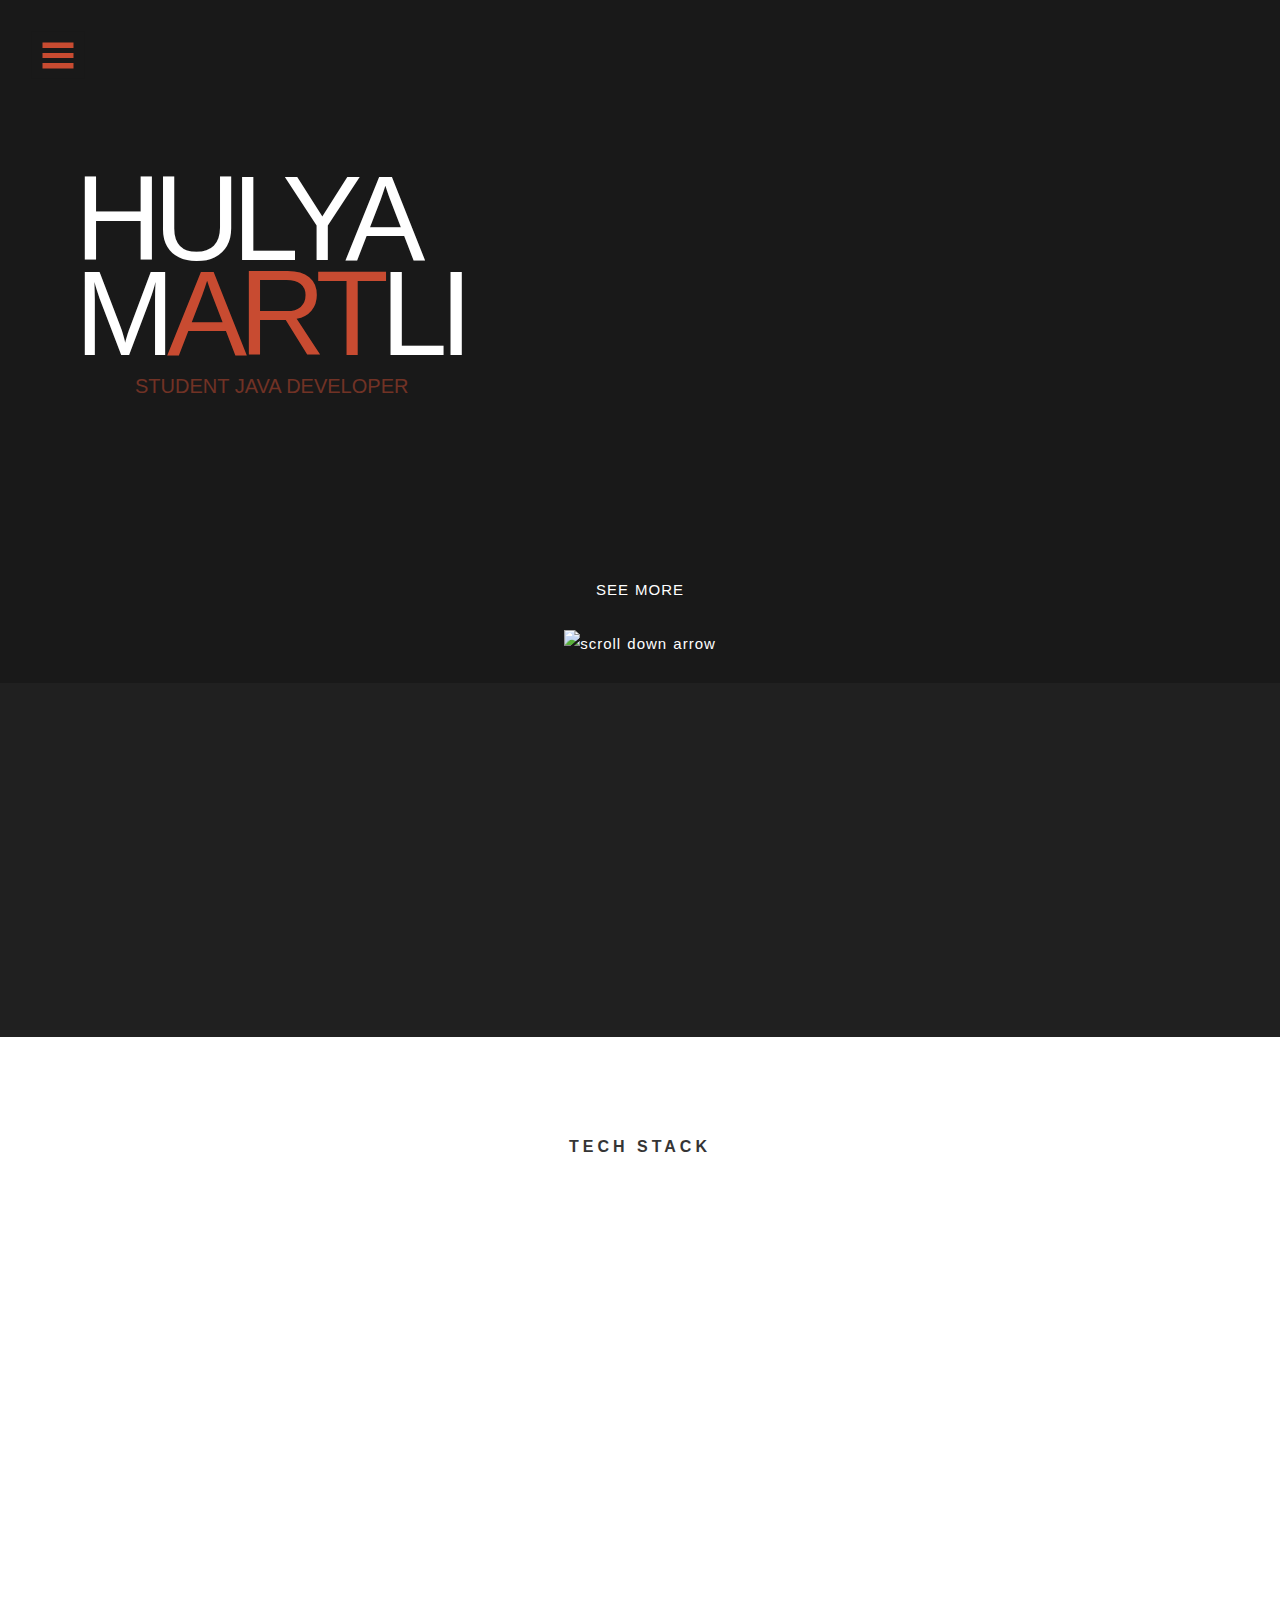
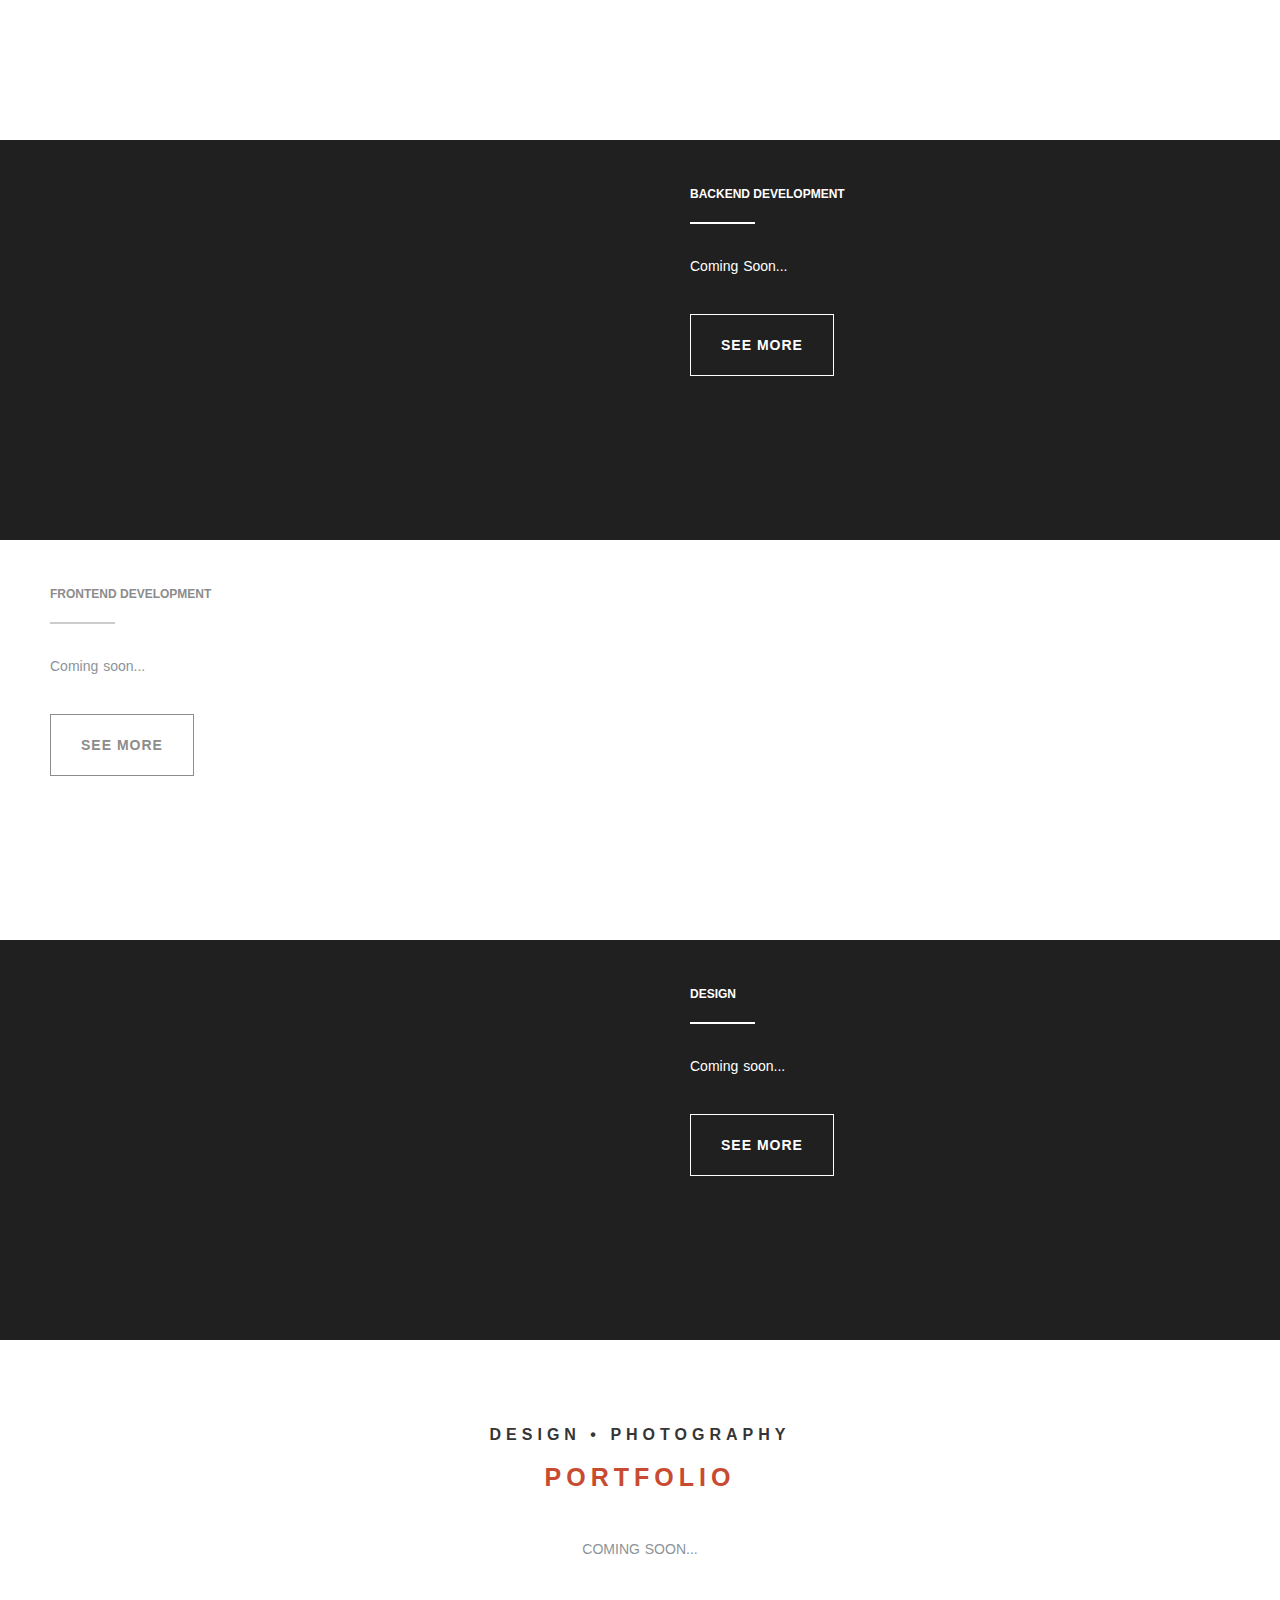
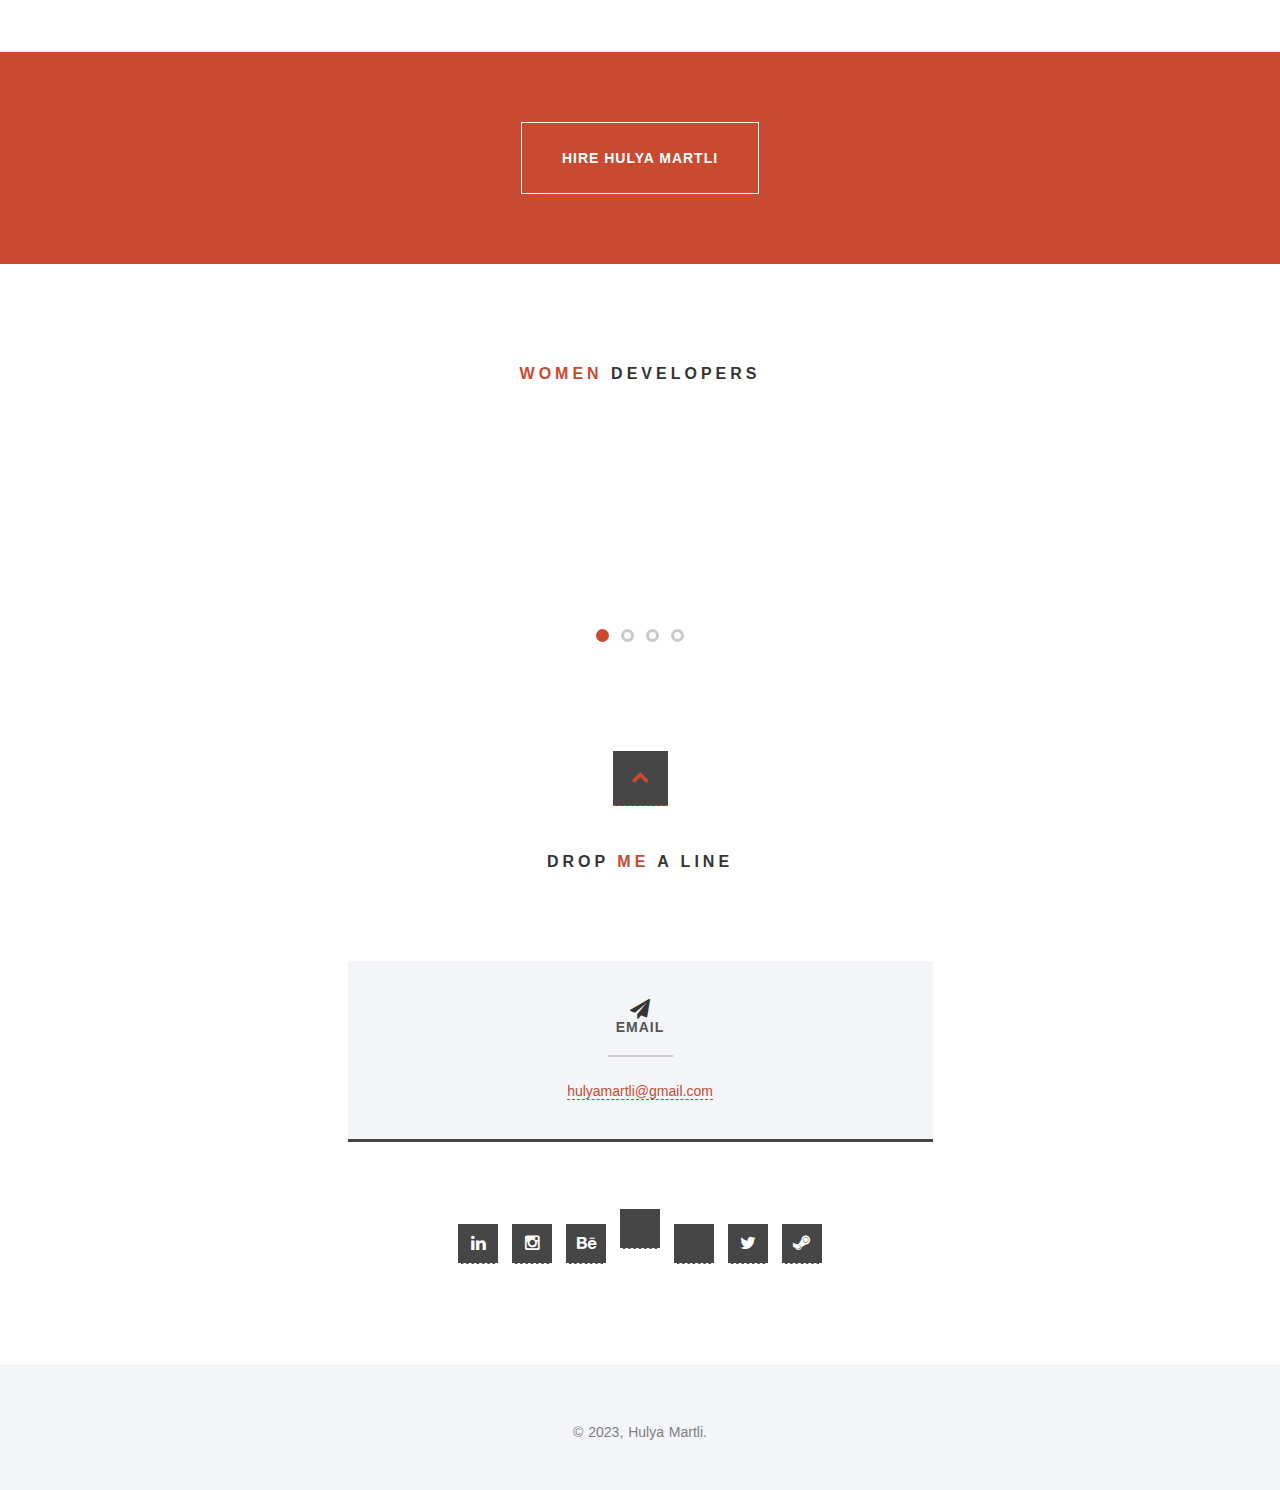
==== commit bb697485: "hedy lamarr image fixed" ====
--- a/index.html
+++ b/index.html
@@ -22,7 +22,7 @@
   <!-- Animations -->
   <link href="css/animate.css" rel="stylesheet">
   <!-- Custom Favicon -->
-  <link href="img/favicon.ico" rel="shortcut icon" type="image/x-icon" />
+  <link href="" rel="shortcut icon" type="image/x-icon" />
   <!-- HTML5 Shim and Respond.js IE8 support of HTML5 elements and media queries -->
   <!-- WARNING: Respond.js doesn't work if you view the page via file:// -->
   <!--[if lt IE 9]>
@@ -138,7 +138,7 @@
             <!-- Tech Stack Box 1 -->
             <div class="col-md-4 wp2 item">
               <div class="icon">
-                <img src="/GDev/img/icons8-backend-96.png"><!-- Icon -->
+                <img src="/img/icons8-backend-64.png"><!-- Icon -->
               </div>
               <h2>BACKEND</h2><!-- Title -->
               <p style="color:#202020;">Java Development Kit • GIT Version Control System</p>
@@ -147,7 +147,7 @@
             <!-- Tech Stack Box 2 -->
             <div class="col-md-4 wp2 item delay-05s">
               <div class="icon">
-                <img src="/GDev/img/icons8-html-96.png"><!-- Icon -->
+                <img src="img/icons8-html-64.png"><!-- Icon -->
               </div>
               <h2>FRONTEND</h2><!-- Title -->
               <p style="color:#202020;">HTML5 • CSS3 • JavaScript • Bootstrap</p>
@@ -156,7 +156,7 @@
             <!-- Tech Stack Box 3 -->
             <div class="col-md-4 wp2 item delay-1s">
               <div class="icon">
-                <img src="/GDev/img/icons8-keyboard-96.png"><!-- Icon -->
+                <img src="/img/icons8-design-64.png"><!-- Icon -->
               </div>
               <h2>DESIGN</h2><!-- Title -->
               <p style="color:#202020;">Canva</p>
@@ -289,8 +289,7 @@
                 </div>
                 <br>
                 <h2>Nicole-Reine Lepaute</h2><!-- Headline -->
-                <p>Lorem ipsum dolor sit amet, consectetur adipiscing elit. Nunc ultricies nulla non metus pulvinar
-                  imperdiet. Praesent non adipiscing libero.</p><!-- Description-->
+                <p></p><!-- Description-->
               </div>
               <!-- Women Developers Entry 2 -->
               <div class="col-md-4 wp4 delay-05s">
@@ -301,8 +300,7 @@
                 </div>
                 <br>
                 <h2>Maria Mitchel</h2><!-- Headline -->
-                <p>Lorem ipsum dolor sit amet, consectetur adipiscing elit. Nunc ultricies nulla non metus pulvinar
-                  imperdiet. Praesent non adipiscing libero.</p><!-- Description -->
+                <p></p><!-- Description -->
               </div>
               <!-- Women Developers Entry 3 -->
               <div class="col-md-4 wp4 delay-1s">
@@ -313,8 +311,7 @@
                 </div>
                 <br>
                 <h2>Ada Lovelace</h2><!-- Headline -->
-                <p>Lorem ipsum dolor sit amet, consectetur adipiscing elit. Nunc ultricies nulla non metus pulvinar
-                  imperdiet. Praesent non adipiscing libero.</p><!-- Description-->
+                <p></p><!-- Description-->
               </div>
             </li>
             <li>
@@ -327,8 +324,7 @@
                 </div>
                 <br>
                 <h2>Harward Computers</h2><!-- Headline -->
-                <p>Lorem ipsum dolor sit amet, consectetur adipiscing elit. Nunc ultricies nulla non metus pulvinar
-                  imperdiet. Praesent non adipiscing libero.</p><!-- Description -->
+                <p></p><!-- Description -->
               </div>
               <!-- Women Developers Entry 5 -->
               <div class="col-md-4 wp4 delay-05s">
@@ -340,8 +336,7 @@
                 <br>
                 <h2>Beatrice Mabel 
                 <br>Cave-Browne-Cave</h2>
-                <p>Lorem ipsum dolor sit amet, consectetur adipiscing elit. Nunc ultricies nulla non metus pulvinar
-                  imperdiet. Praesent non adipiscing libero.</p>
+                <p></p>
               </div>
               <!-- Women Developers Entry 6 -->
               <div class="col-md-4 wp4 delay-1s">
@@ -352,8 +347,7 @@
                 </div>
                 <br>
                 <h2>Joan Clarke</h2><!-- Headline -->
-                <p>Lorem ipsum dolor sit amet, consectetur adipiscing elit. Nunc ultricies nulla non metus pulvinar
-                  imperdiet. Praesent non adipiscing libero.</p><!-- Description -->
+                <p></p><!-- Description -->
               </div>
             </li>
             <li>
@@ -361,13 +355,12 @@
               <div class="col-md-4 wp4">
                 <div class="overlay-effect effects clearfix">
                   <div class="img">
-                    <img src="/GDev/img/WomenDev07-Hedy_Lamarr_in_The_Heavenly_Body_1944.jpg" class="grayscale" alt="Blog Item"><!-- WD Image -->
+                    <img src="/img/WomenDev07-Hedy_Lamarr_in_The_Heavenly_Body_1944.jpg" class="grayscale" alt="Blog Item"><!-- WD Image -->
                   </div>
                 </div>
                 <br>
                 <h2>Hedy Lamarr</h2><!-- Headline -->
-                <p>Lorem ipsum dolor sit amet, consectetur adipiscing elit. Nunc ultricies nulla non metus pulvinar
-                  imperdiet. Praesent non adipiscing libero.</p><!-- Description -->
+                <p></p><!-- Description -->
               </div>
               <!-- Women Developers Entry 8 -->
               <div class="col-md-4 wp4 delay-05s">
@@ -378,8 +371,7 @@
                 </div>
                 <br>
                 <h2>ENIAC Six</h2>
-                <p>Lorem ipsum dolor sit amet, consectetur adipiscing elit. Nunc ultricies nulla non metus pulvinar
-                  imperdiet. Praesent non adipiscing libero.</p>
+                <p></p>
               </div>
               <!-- Women Developers Entry 9 -->
               <div class="col-md-4 wp4 delay-1s">
@@ -390,8 +382,7 @@
                 </div>
                 <br>
                 <h2>Grace Hopper</h2><!-- Headline -->
-                <p>Lorem ipsum dolor sit amet, consectetur adipiscing elit. Nunc ultricies nulla non metus pulvinar
-                  imperdiet. Praesent non adipiscing libero.</p><!-- Description -->
+                <p></p><!-- Description -->
               </div>
             </li>
             <li>
@@ -404,8 +395,7 @@
                 </div>
                 <br>
                 <h2>Klára Dán von Neumann</h2><!-- Headline -->
-                <p>Lorem ipsum dolor sit amet, consectetur adipiscing elit. Nunc ultricies nulla non metus pulvinar
-                  imperdiet. Praesent non adipiscing libero.</p><!-- Description -->
+                <p></p><!-- Description -->
               </div>
               <!-- Women Developers Entry 11 -->
               <div class="col-md-4 wp4 delay-05s">
@@ -416,8 +406,7 @@
                 </div>
                 <br>
                 <h2>Annie Easley</h2>
-                <p>Lorem ipsum dolor sit amet, consectetur adipiscing elit. Nunc ultricies nulla non metus pulvinar
-                  imperdiet. Praesent non adipiscing libero.</p>
+                <p></p>
               </div>
               <!-- Women Developers Entry 12 -->
               <div class="col-md-4 wp4 delay-1s">
@@ -428,8 +417,7 @@
                 </div>
                 <br>
                 <h2>Katherine Johnson</h2><!-- Headline -->
-                <p>Lorem ipsum dolor sit amet, consectetur adipiscing elit. Nunc ultricies nulla non metus pulvinar
-                  imperdiet. Praesent non adipiscing libero.</p><!-- Description -->
+                <p></p><!-- Description -->
               </div>
             </li>
           </ul>
@@ -438,7 +426,7 @@
     </div>
   </section>
   <!-- ==========================
-        BLOG SECTION END
+        WOMEN DEVELOPERS SECTION END
         =========================== -->
 
   <!-- ==========================
--- a/css/style.css
+++ b/css/style.css
@@ -458,7 +458,7 @@
 }
 /* ==========================================================================Hero========================================================================== */
 .hero {
-	background: url('../img/header-bg.png') right bottom no-repeat;
+	background: url('/img/header-bg.png') right bottom no-repeat;
 	height: auto;
 	background-color: #191919;
 }
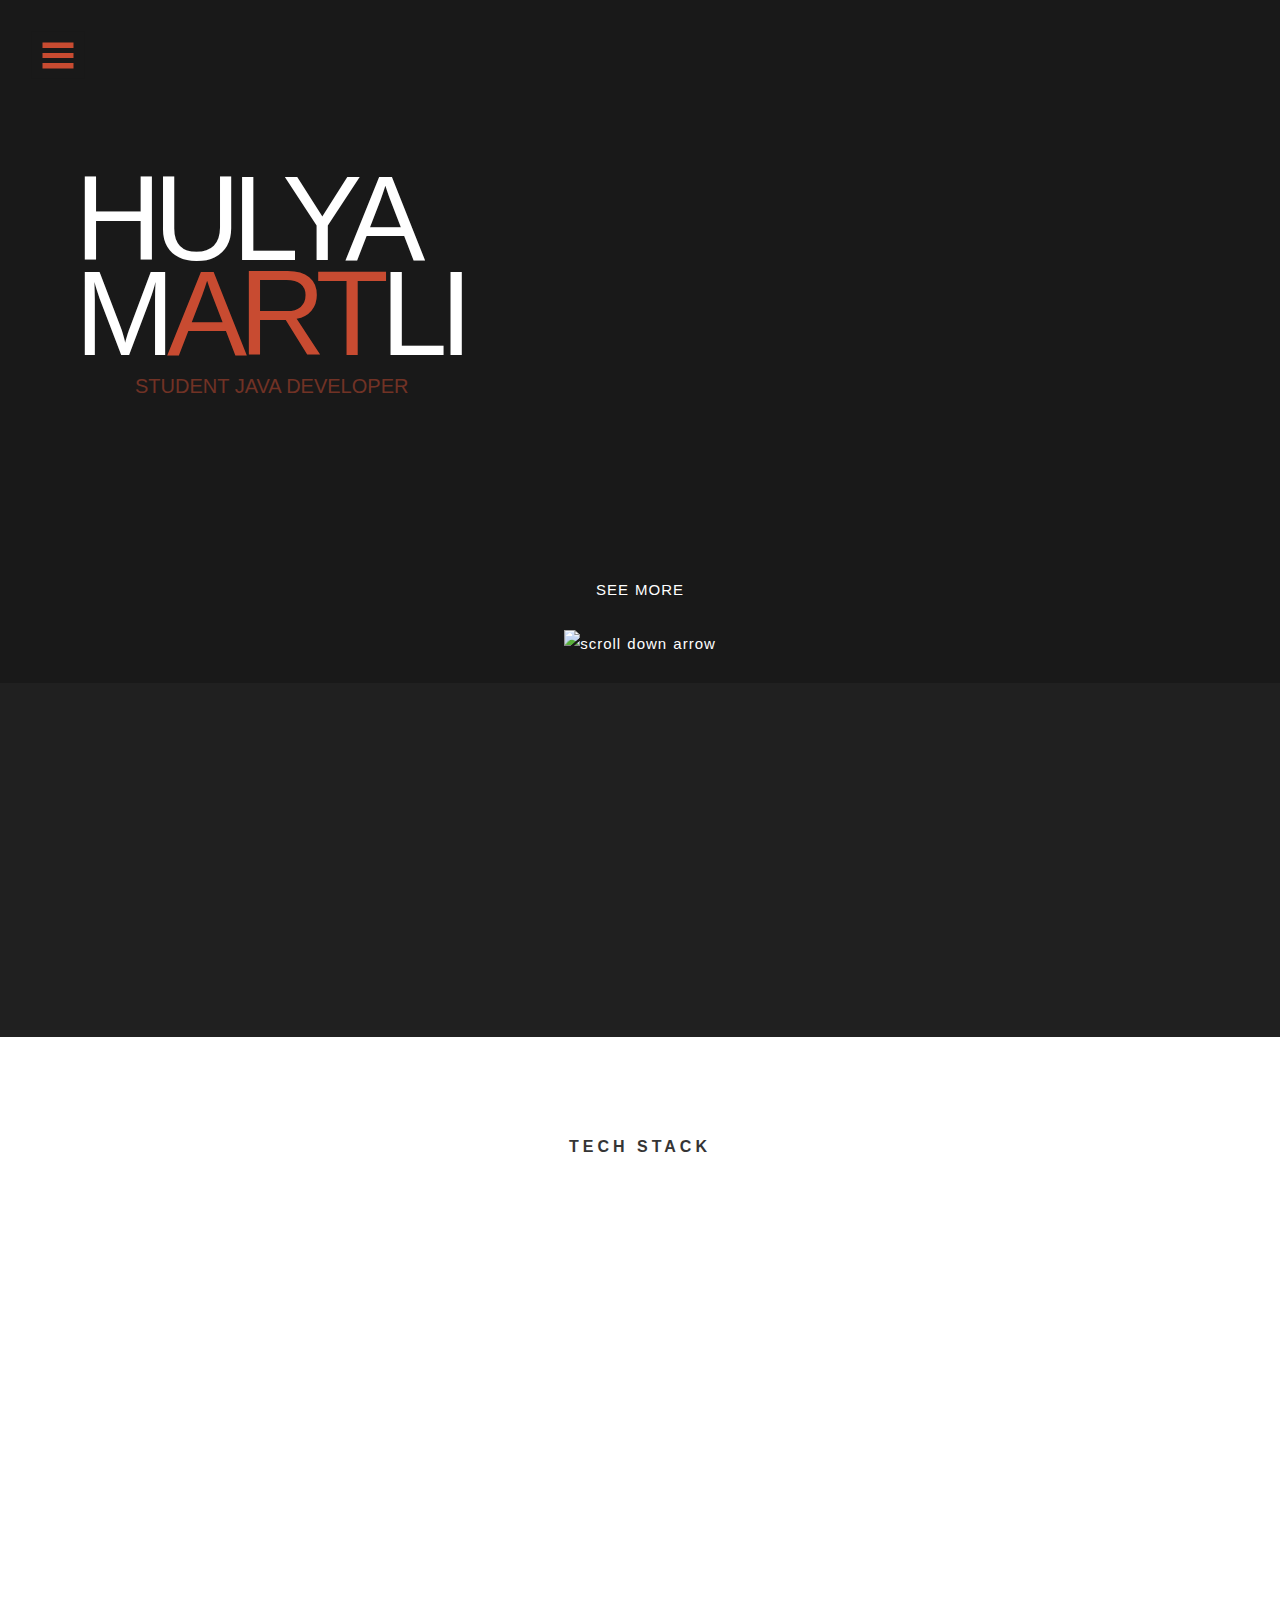
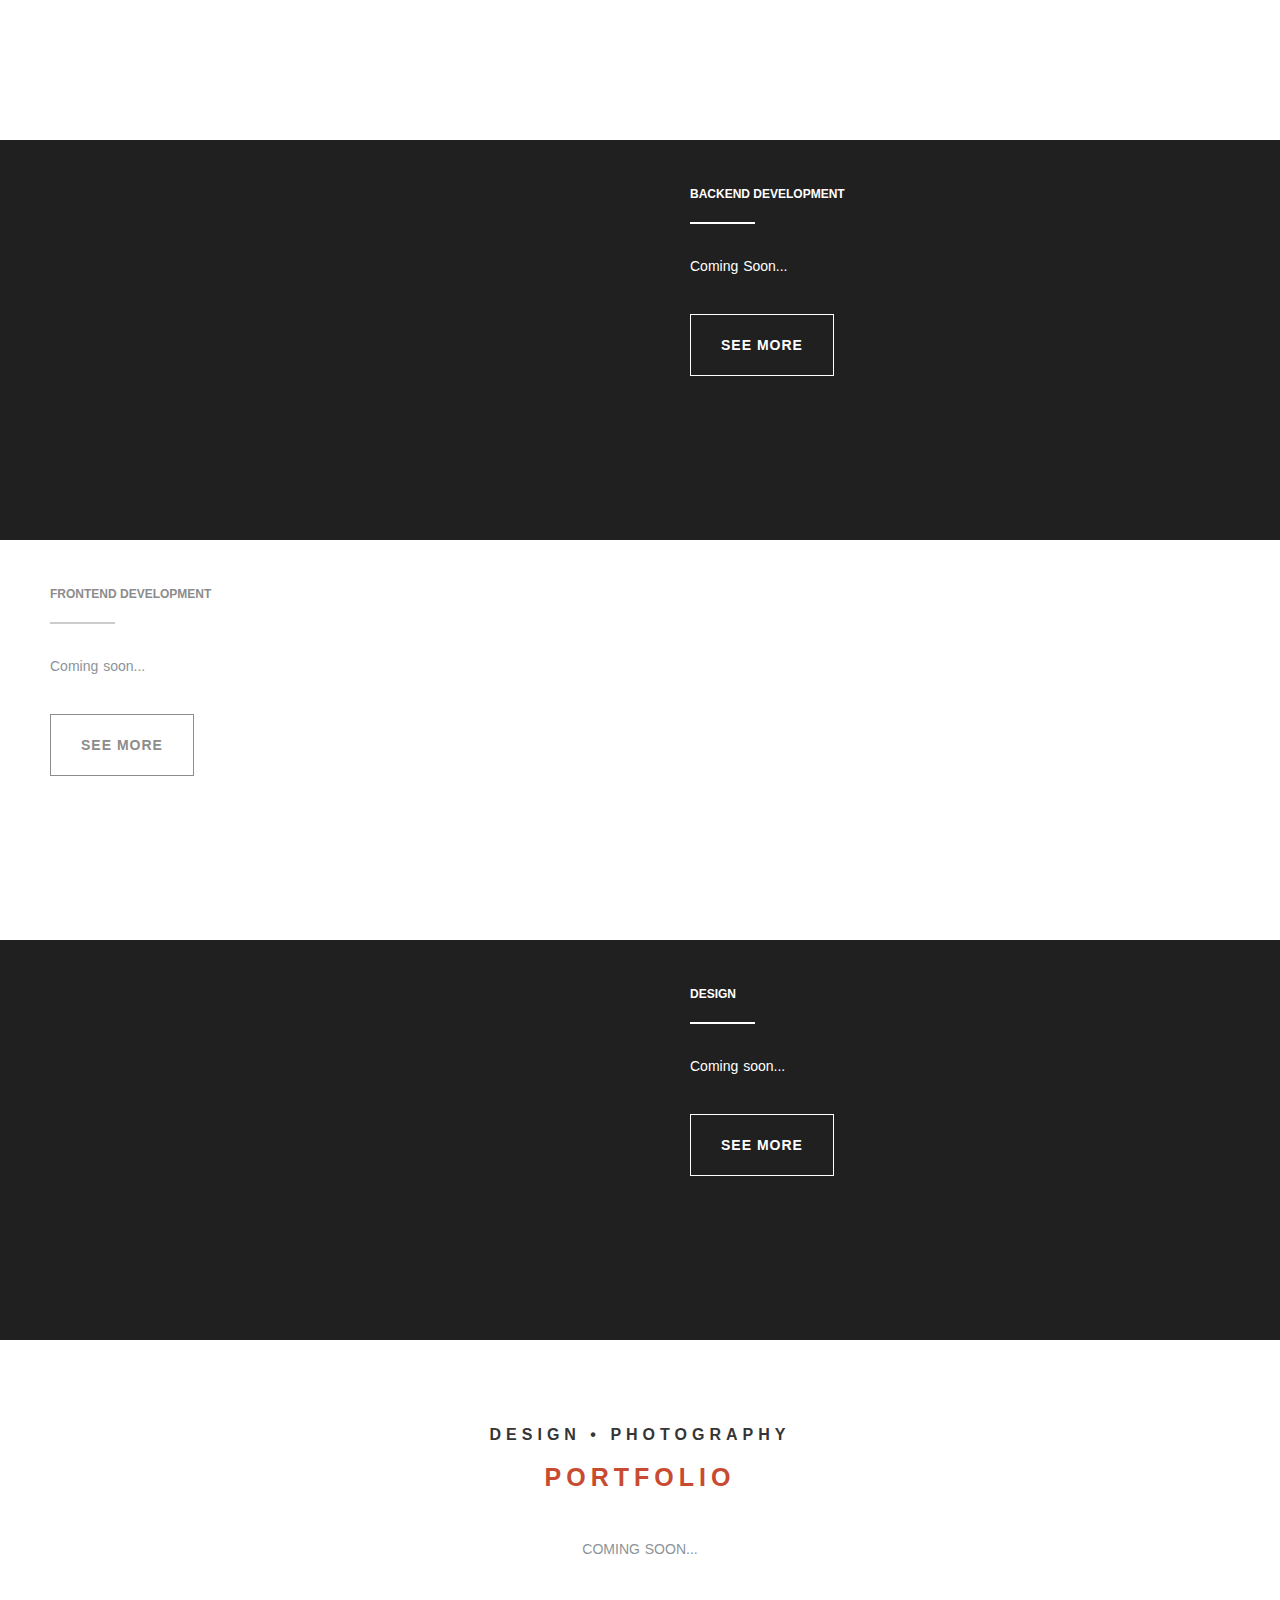
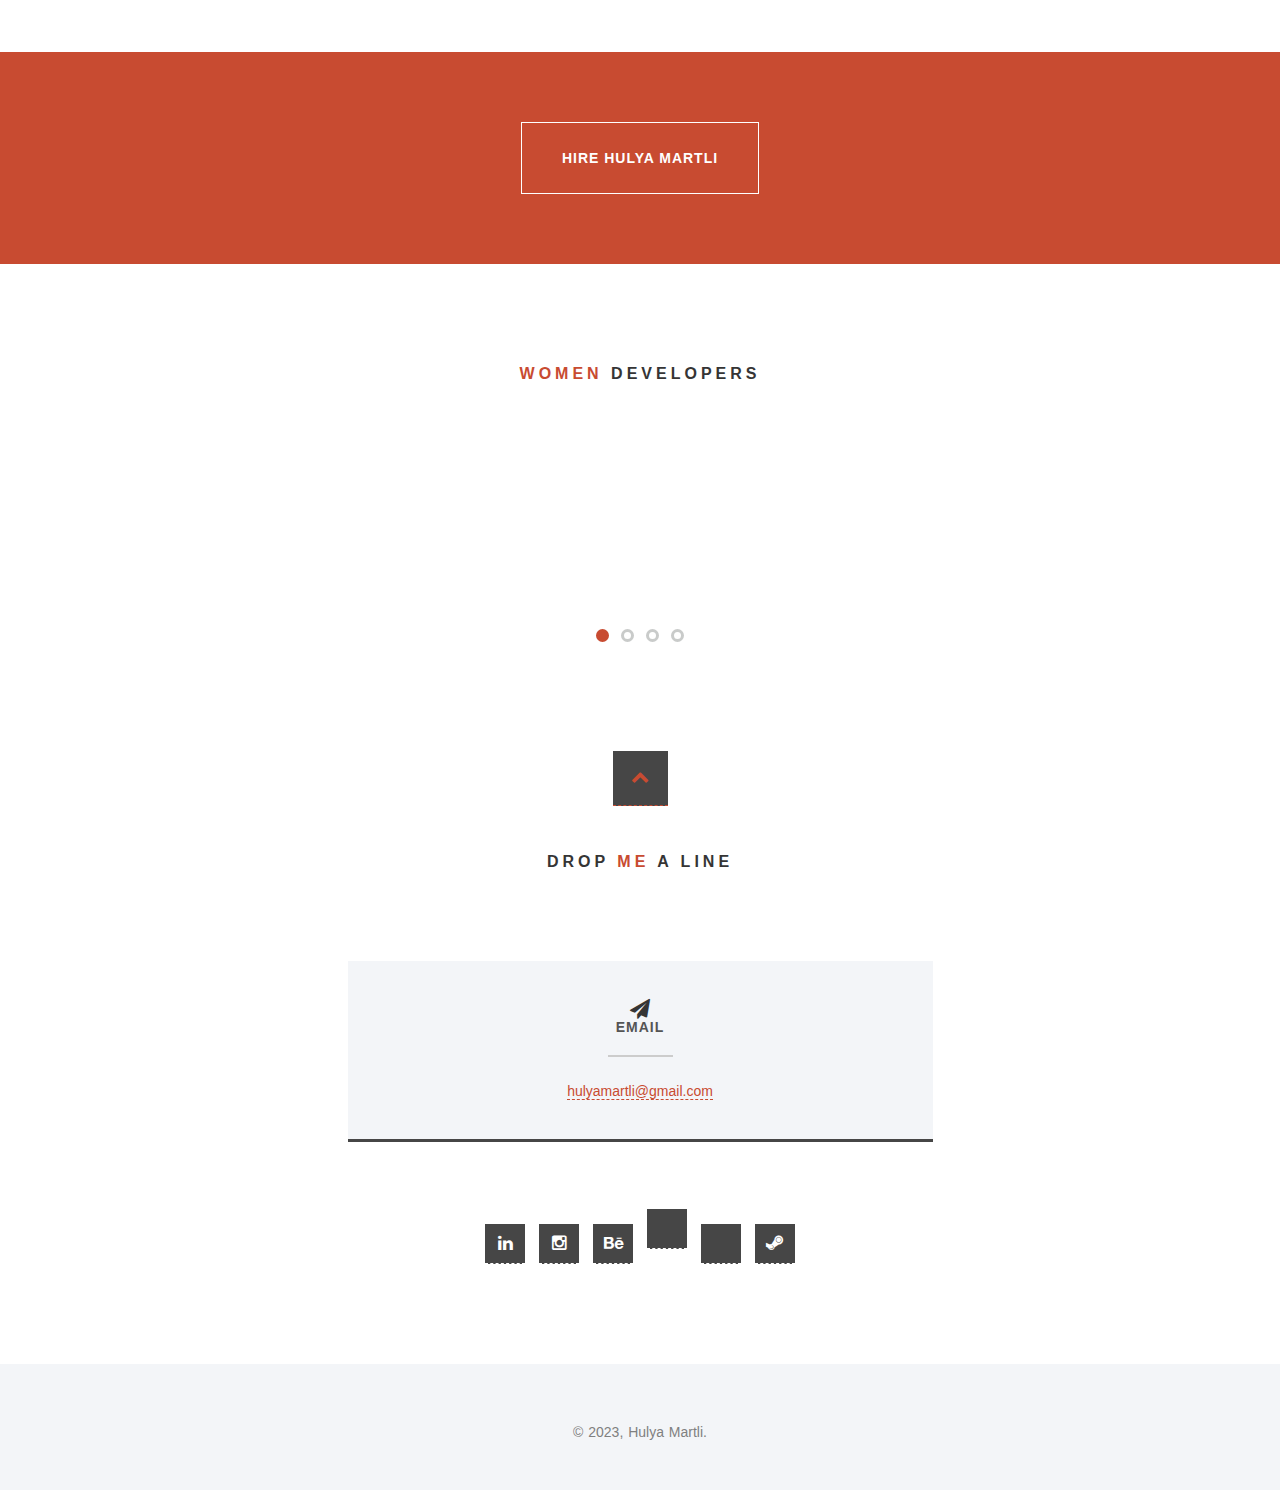
==== commit b1fdc831: "Twitter removed" ====
--- a/index.html
+++ b/index.html
@@ -466,8 +466,6 @@
             <li><a href="index.html#" class="social-btn"><i class="fa-brands fa-discord"></i></a></li><!-- discord -->
             <li><a href="index.html#" class="social-btn"><i class="fa fa-free-code-camp" aria-hidden="true"></i></a>
             </li><!-- free code camp -->
-            <li><a href="index.html#" class="social-btn"><i class="fa fa-twitter" aria-hidden="true"></i></a></li>
-            <!-- twitter -->
             <li><a href="index.html#" class="social-btn"><i class="fa fa-steam" aria-hidden="true"></i></a></li>
             <!-- steam -->
           </ul>
